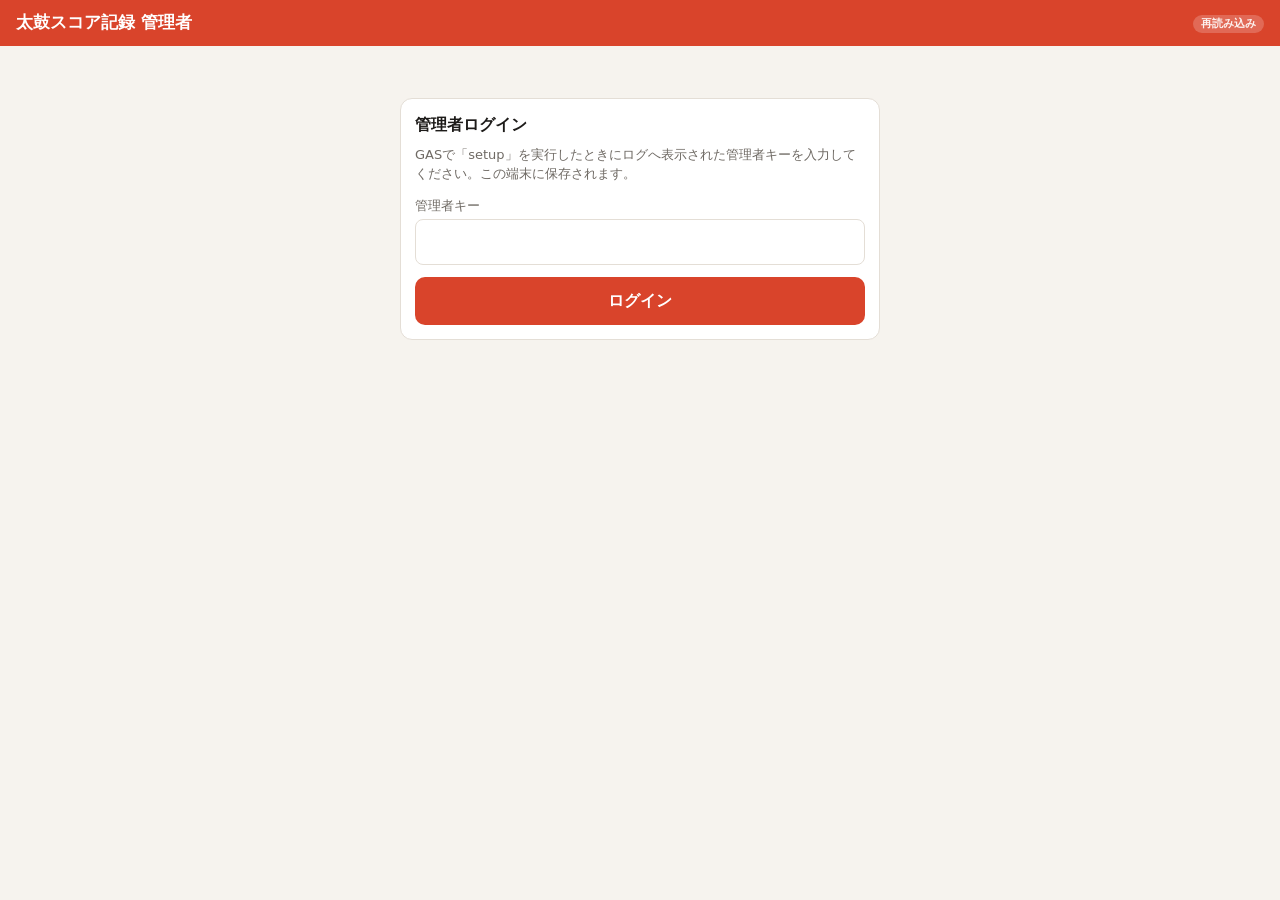
==== admin.html @ 28a578bd "Add files via upload" ====
<!doctype html>
<html lang="ja">
<head>
<meta charset="utf-8">
<meta name="viewport" content="width=device-width,initial-scale=1,viewport-fit=cover">
<meta name="robots" content="noindex">
<title>太鼓スコア記録 管理者</title>
<link rel="stylesheet" href="style.css">
<style>
  main{padding-bottom:40px}
  .evrow{display:flex;justify-content:space-between;gap:10px;align-items:center}
  .chip{display:inline-flex;align-items:center;gap:4px;font-size:13px;border:1.5px solid var(--cc);border-radius:16px;padding:2px 4px 2px 10px;margin:3px 4px 0 0}
  .chip b{color:var(--cc)}
  .chip button{border:0;background:none;color:var(--muted);font-size:15px;cursor:pointer;padding:0 4px}
  .rk{font-weight:800;width:36px}
  .rk1{color:#d4a017}.rk2{color:#8f9aa6}.rk3{color:#b9733a}
</style>
</head>
<body>
<header><h1>太鼓スコア記録 管理者</h1><div class="who"><div id="who"></div><span class="pill tap" id="reload">再読み込み</span></div></header>
<main class="wide"><div id="banners"></div><div id="view"></div></main>
<div class="toast" id="toast"></div>
<script src="config.js"></script>
<script src="common.js"></script>
<script>
'use strict';
const KEY_LS = 'taikoAdminKey';
let adminKey = '';
try { adminKey = localStorage.getItem(KEY_LS) || ''; } catch (e) {}
let D = null; // { players, songs, records, events, photoFolderUrl }
const st = { tab: 'rank', rankMode: 'event', rankEvent: '', rankChart: '', detail: null, eventForm: null, evQ: '', songForm: null, songQ: '' };
const photoCache = new Map();

const getSong = id => id && D ? (D.songs.find(s => s.id === id) || null) : null;
const groupMap = () => groupSongs(D.songs);
const pname = id => { const p = D.players.find(x => x.id === id); return p ? (p.name || p.id) : id; };
const recs = () => D.records.filter(r => !r.deleted);
const liveEvents = () => D.events.filter(e => !e.deleted).sort((a, b) => ts(b.start) - ts(a.start));
const newSongId = () => { let id; do { id = 's_' + rand(8).toLowerCase(); } while (D.songs.some(s => s.id === id)); return id; };

/* ===================== 読み込み ===================== */
async function loadAll() {
  $('#who').textContent = '読み込み中…';
  try {
    D = await api('adminGetAll', { adminKey }, 60000);
    try { localStorage.setItem(KEY_LS, adminKey); } catch (e) {}
    if (!st.rankEvent) { const act = liveEvents().find(e => eventActive(e)) || liveEvents()[0]; st.rankEvent = act ? act.id : ''; }
    render();
  } catch (e) {
    if (e.code === 'admin') { adminKey = ''; try { localStorage.removeItem(KEY_LS); } catch (er) {} }
    D = null; render(); toast(e.message, 3000);
  }
}
function render() {
  $('#who').textContent = D ? `プレイヤー${D.players.length}人・記録${recs().length}件` : '';
  $('#banners').innerHTML = !API_URL ? `<div class="banner err">config.js にサーバーURLが設定されていません。</div>` : '';
  if (!D) return viewLogin();
  const tabs = [['rank', '🏆 ランキング'], ['events', '📅 大会'], ['songs', '🎵 楽曲'], ['players', '👤 プレイヤー']];
  $('#view').innerHTML = `<div class="tabs">${tabs.map(([k, l]) => `<button data-tab="${k}" class="${st.tab === k ? 'on' : ''}">${l}</button>`).join('')}</div><div id="tabBody"></div>`;
  document.querySelectorAll('[data-tab]').forEach(b => b.onclick = () => { st.tab = b.dataset.tab; st.detail = null; render(); });
  ({ rank: viewRank, events: viewEvents, songs: viewSongs, players: viewPlayers })[st.tab]();
}
function viewLogin() {
  $('#view').innerHTML = `<div class="card" style="max-width:480px;margin:40px auto">
    <h2>管理者ログイン</h2>
    <div class="muted">GASで「setup」を実行したときにログへ表示された管理者キーを入力してください。この端末に保存されます。</div>
    <label>管理者キー</label><input id="ak" autocomplete="off" autocapitalize="off" spellcheck="false" value="${esc(adminKey)}">
    <button class="btn" id="login">ログイン</button></div>`;
  $('#login').onclick = () => { adminKey = $('#ak').value.trim(); if (adminKey) loadAll(); };
}

/* ===================== ランキング ===================== */
/** 記録がランキング対象か（写真あり・却下でない・スコアあり・期間内） */
const inPeriod = (r, ev) => !ev || (ts(r.playedAt) >= ts(ev.start) && ts(r.playedAt) <= ts(ev.end));
const eligible = (r, chartId, ev) => !r.deleted && r.songId === chartId && r.score != null && !!r.photoId && r.status !== 'rejected' && inPeriod(r, ev);
function rankChart(chartId, ev) {
  const best = new Map(), plays = new Map();
  let noPhoto = 0, rejected = 0;
  for (const r of recs()) {
    if (r.songId !== chartId || !inPeriod(r, ev)) continue;
    plays.set(r.playerId, (plays.get(r.playerId) || 0) + 1);
    if (r.status === 'rejected') rejected++; else if (!r.photoId) noPhoto++;
    if (!eligible(r, chartId, ev)) continue;
    const cur = best.get(r.playerId);
    if (!cur || r.score > cur.score || (r.score === cur.score && ts(r.playedAt) < ts(cur.playedAt))) best.set(r.playerId, r);
  }
  const rows = [...best.values()].sort((a, b) => b.score - a.score || ts(a.playedAt) - ts(b.playedAt));
  withRanks(rows, r => r.score);
  return { rows, plays, noPhoto, rejected };
}
/** 同点は同順位（1,1,3…） */
function withRanks(rows, val) { rows.forEach((r, i) => { r._rank = i > 0 && val(rows[i - 1]) === val(r) ? rows[i - 1]._rank : i + 1; }); return rows; }
function rankTotal(ev) {
  const ids = (ev.chartIds || []).filter(getSong);
  const per = ids.map(id => rankChart(id, ev));
  const tot = new Map();
  per.forEach(res => res.rows.forEach(r => {
    const t = tot.get(r.playerId) || { playerId: r.playerId, sum: 0, n: 0 };
    t.sum += r.score; t.n++; tot.set(r.playerId, t);
  }));
  const rows = [...tot.values()].sort((a, b) => b.sum - a.sum || b.n - a.n);
  return { rows: withRanks(rows, r => r.sum + '/' + r.n), total: ids.length };
}
function viewRank() {
  const evs = liveEvents();
  const ev = st.rankMode === 'event' ? D.events.find(e => e.id === st.rankEvent && !e.deleted) : null;
  const chartsWithRecs = [...new Set(recs().filter(r => r.songId).map(r => r.songId))].map(getSong).filter(Boolean).sort(songSort);
  if (st.rankMode === 'all' && !st.rankChart && chartsWithRecs[0]) st.rankChart = chartsWithRecs[0].id;
  let body = '';
  if (st.rankMode === 'event') {
    if (!ev) body = `<div class="card muted">大会がありません。「大会」タブで作成してください。</div>`;
    else {
      const total = rankTotal(ev);
      body = `<div class="card"><div class="evrow"><div><h2 style="margin:0">${esc(ev.name)} <span class="badge ${eventState(ev) === '開催中' ? 'b-ok' : 'b-mute'}">${eventState(ev)}</span></h2>
        <div class="muted">${fmtDate(ev.start)} 〜 ${fmtDate(ev.end)}・課題${total.total}譜面</div></div>
        <button class="btn small" data-img="total">総合の画像</button></div>
        ${total.total > 1 ? `<h3>総合（課題譜面のランキング対象ベストの合計）</h3>${totalTable(total)}` : ''}</div>` +
        (ev.chartIds || []).map(getSong).filter(Boolean).map(s => chartCard(s, ev)).join('');
    }
  } else {
    const s = getSong(st.rankChart);
    body = s ? chartCard(s, null) : `<div class="card muted">まだ記録がありません。</div>`;
  }
  $('#tabBody').innerHTML = `
  <div class="card">
    <div class="seg" style="margin-top:0">
      <label><input type="radio" name="rm" value="event"${st.rankMode === 'event' ? ' checked' : ''}> 大会ランキング</label>
      <label><input type="radio" name="rm" value="all"${st.rankMode === 'all' ? ' checked' : ''}> 常設ランキング（全期間）</label>
    </div>
    ${st.rankMode === 'event'
      ? `<label>大会</label><select id="evSel">${evs.map(e => `<option value="${e.id}"${e.id === st.rankEvent ? ' selected' : ''}>${esc(e.name)}（${eventState(e)}）</option>`).join('')}</select>`
      : `<label>譜面（記録のある譜面）</label><select id="chSel">${chartsWithRecs.map(s => `<option value="${s.id}"${s.id === st.rankChart ? ' selected' : ''}>${esc(songName(s))} ${esc(lvLabel(s))}</option>`).join('')}</select>`}
    <div class="muted" style="margin-top:8px">ランキング対象＝写真付き・却下されていない記録（大会は期間内のプレイ日時のもの）。各プレイヤーの最高スコアで順位をつけ、同点は同順位です。</div>
  </div>
  ${body}`;
  document.querySelectorAll('input[name=rm]').forEach(i => i.onchange = () => { st.rankMode = i.value; render(); });
  if ($('#evSel')) $('#evSel').onchange = e => { st.rankEvent = e.target.value; render(); };
  if ($('#chSel')) $('#chSel').onchange = e => { st.rankChart = e.target.value; render(); };
  bindRankActions(ev);
}
function totalTable(t) {
  if (!t.rows.length) return '<div class="muted">まだ対象記録がありません。</div>';
  return `<div class="tblwrap"><table class="rank"><tr><th>順位</th><th>プレイヤー</th><th class="n">合計</th><th class="n">提出</th></tr>` +
    t.rows.map(r => `<tr><td class="rk rk${r._rank}">${r._rank}</td><td>${esc(pname(r.playerId))} <span class="muted">@${esc(r.playerId)}</span></td>
      <td class="n"><b>${fmtN(r.sum)}</b></td><td class="n">${r.n}/${t.total}</td></tr>`).join('') + `</table></div>`;
}
function chartCard(s, ev) {
  const res = rankChart(s.id, ev);
  const key = s.id;
  return `<div class="card">
    <div class="evrow"><div><h2 style="margin:0"><span class="cc-${s.course}" style="color:var(--cc)">${COURSE_SHORT[s.course]}</span> ${esc(s.title)}</h2>
      <div class="muted">${esc(lvLabel(s))}・対象${res.rows.length}人・写真なし${res.noPhoto}件・却下${res.rejected}件</div></div>
      <div class="row"><button class="btn sub small" data-detail="${key}">${st.detail === key ? '全記録を閉じる' : '全記録'}</button><button class="btn small" data-img="${key}">画像</button></div></div>
    ${res.rows.length ? `<div class="tblwrap"><table class="rank"><tr><th>順位</th><th>プレイヤー</th><th class="n">スコア</th><th class="n">良/可/不可/連打</th><th>プレイ日時</th><th class="n">回数</th><th></th></tr>` +
      res.rows.map(r => `<tr><td class="rk rk${r._rank}">${r._rank}</td><td>${esc(pname(r.playerId))} <span class="muted">@${esc(r.playerId)}</span></td>
        <td class="n"><b>${fmtN(r.score)}</b>${r.mismatch ? '<span class="badge b-warn">計算不一致</span>' : ''}${r.scoreSource === 'manual' ? '<span class="badge b-ka">手入力</span>' : ''}</td>
        <td class="n"><span class="j-good">${r.good}</span>/<span class="j-ok">${r.ok}</span>/<span class="j-bad">${r.bad}</span>/<span class="j-roll">${r.roll}</span></td>
        <td class="muted">${fmtDate(r.playedAt)}</td><td class="n">${res.plays.get(r.playerId) || 0}</td>
        <td><div class="row" style="flex-wrap:nowrap"><button class="btn sub small" data-photo="${esc(r.photoId)}" data-rid="${esc(r.id)}">写真</button><button class="btn sub small danger" data-status="rejected" data-rid="${esc(r.id)}">却下</button></div></td></tr>`).join('') +
      `</table></div>` : '<div class="muted">まだランキング対象の記録がありません。</div>'}
    ${st.detail === key ? detailTable(s.id, ev) : ''}
  </div>`;
}
/** 期間内の全記録（写真なし・却下も含む）。却下の取り消しや確認用 */
function detailTable(chartId, ev) {
  const list = recs().filter(r => r.songId === chartId && inPeriod(r, ev)).sort((a, b) => (b.score || 0) - (a.score || 0));
  return `<h3>全記録（${list.length}件）</h3><div class="tblwrap"><table class="rank"><tr><th>プレイヤー</th><th class="n">スコア</th><th class="n">良/可/不可/連打</th><th>日時</th><th>状態</th><th></th></tr>` +
    list.map(r => `<tr class="${r.status === 'rejected' ? 'rej' : ''}"><td>${esc(pname(r.playerId))}</td><td class="n">${fmtN(r.score)}</td>
      <td class="n">${r.good}/${r.ok}/${r.bad}/${r.roll}</td><td class="muted">${fmtDate(r.playedAt)}</td>
      <td>${r.status === 'rejected' ? '<span class="badge b-ng">却下</span>' : r.photoId ? '<span class="badge b-ok">写真あり</span>' : '<span class="badge b-mute">写真なし</span>'}</td>
      <td><div class="row" style="flex-wrap:nowrap">${r.photoId ? `<button class="btn sub small" data-photo="${esc(r.photoId)}" data-rid="${esc(r.id)}">写真</button>` : ''}
      ${r.status === 'rejected' ? `<button class="btn sub small" data-status="ok" data-rid="${esc(r.id)}">却下を取消</button>` : `<button class="btn sub small danger" data-status="rejected" data-rid="${esc(r.id)}">却下</button>`}</div></td></tr>`).join('') +
    `</table></div>`;
}
function bindRankActions(ev) {
  document.querySelectorAll('[data-detail]').forEach(b => b.onclick = () => { st.detail = st.detail === b.dataset.detail ? null : b.dataset.detail; render(); });
  document.querySelectorAll('[data-photo]').forEach(b => b.onclick = () => showPhoto(b.dataset.photo, b.dataset.rid));
  document.querySelectorAll('[data-status]').forEach(b => b.onclick = () => setStatus(b.dataset.rid, b.dataset.status));
  document.querySelectorAll('[data-img]').forEach(b => b.onclick = () => openImage(b.dataset.img, ev));
}
async function showPhoto(photoId, rid) {
  const r = D.records.find(x => x.id === rid), s = r && getSong(r.songId);
  const m = showModal(`<h2>${esc(pname(r.playerId))}：${esc(songName(s))}</h2>
    <div class="muted">登録スコア <b>${fmtN(r.score)}</b>（良${r.good}・可${r.ok}・不可${r.bad}・連打${r.roll}）・${fmtDate(r.playedAt)}</div>
    <div id="ph" class="muted" style="margin-top:10px">写真を読み込んでいます…</div>
    <div class="row" style="margin-top:10px">${r.status === 'rejected' ? `<button class="btn sub small" id="mOk">却下を取消</button>` : `<button class="btn sub small danger" id="mNg">この記録を却下</button>`}</div>`, true);
  const b1 = m.querySelector('#mOk'), b2 = m.querySelector('#mNg');
  if (b1) b1.onclick = () => { m.remove(); setStatus(rid, 'ok'); };
  if (b2) b2.onclick = () => { m.remove(); setStatus(rid, 'rejected'); };
  try {
    let src = photoCache.get(photoId);
    if (!src) { const res = await api('adminGetPhoto', { adminKey, photoId }, 60000); src = `data:${res.mime};base64,${res.data}`; photoCache.set(photoId, src); }
    m.querySelector('#ph').innerHTML = `<img src="${src}" alt="" style="width:100%;border-radius:8px">`;
  } catch (e) { m.querySelector('#ph').textContent = '写真を読み込めませんでした：' + e.message; }
}
async function setStatus(rid, status) {
  if (status === 'rejected' && !confirm('この記録を却下してランキングから外しますか？（記録自体は消えません）')) return;
  try {
    await api('adminSetStatus', { adminKey, recordId: rid, status });
    const r = D.records.find(x => x.id === rid); if (r) r.status = status;
    toast(status === 'rejected' ? '却下しました' : '却下を取り消しました'); render();
  } catch (e) { toast(e.message, 3000); }
}

/* ----- ランキング画像（1920×1080 PNG） ----- */
const FONT = '"Hiragino Sans","Hiragino Kaku Gothic ProN","Noto Sans JP","Yu Gothic",Meiryo,sans-serif';
function fitText(ctx, text, maxW) {
  if (ctx.measureText(text).width <= maxW) return text;
  let t = text; while (t.length > 1 && ctx.measureText(t + '…').width > maxW) t = t.slice(0, -1);
  return t + '…';
}
function roundRect(ctx, x, y, w, h, r) { ctx.beginPath(); ctx.moveTo(x + r, y); ctx.arcTo(x + w, y, x + w, y + h, r); ctx.arcTo(x + w, y + h, x, y + h, r); ctx.arcTo(x, y + h, x, y, r); ctx.arcTo(x, y, x + w, y, r); ctx.closePath(); }
function drawRanking(o) {
  const W = 1920, H = 1080, c = document.createElement('canvas'); c.width = W; c.height = H;
  const x = c.getContext('2d');
  const g = x.createLinearGradient(0, 0, W, H); g.addColorStop(0, '#1c120e'); g.addColorStop(1, '#3a1b12');
  x.fillStyle = g; x.fillRect(0, 0, W, H);
  x.fillStyle = '#d9442b'; x.fillRect(0, 0, W, 14);
  x.fillStyle = 'rgba(255,255,255,.04)'; for (let i = 0; i < 6; i++) { x.beginPath(); x.arc(W - 160, 150, 120 + i * 70, 0, Math.PI * 2); x.lineWidth = 2; x.strokeStyle = 'rgba(255,255,255,.05)'; x.stroke(); }
  x.textBaseline = 'alphabetic';
  x.fillStyle = '#fff'; x.font = `800 60px ${FONT}`; x.fillText(fitText(x, o.title, 1500), 80, 108);
  let sy = 176;
  if (o.chart) {
    const s = o.chart, col = COURSE_COLOR[s.course];
    x.font = `800 34px ${FONT}`;
    const cl = COURSE_SHORT[s.course], cw = x.measureText(cl).width + 40;
    x.fillStyle = col; roundRect(x, 80, sy - 40, cw, 52, 26); x.fill();
    x.fillStyle = '#fff'; x.fillText(cl, 100, sy - 2);
    x.font = `700 42px ${FONT}`; x.fillStyle = '#fff';
    const tl = fitText(x, s.title, 1200), tw = x.measureText(tl).width;
    x.fillText(tl, 80 + cw + 24, sy);
    x.font = `600 30px ${FONT}`; x.fillStyle = '#f2c94c'; x.fillText(lvLabel(s), 80 + cw + 24 + tw + 28, sy);
  } else if (o.subtitle) { x.font = `600 36px ${FONT}`; x.fillStyle = '#e8dcd3'; x.fillText(fitText(x, o.subtitle, 1700), 80, sy); }
  const rows = o.rows.slice(0, 10), top = 230, rh = 78;
  if (!rows.length) { x.font = `600 40px ${FONT}`; x.fillStyle = '#bba'; x.fillText('ランキング対象の記録はまだありません', 80, 400); }
  rows.forEach((r, i) => {
    const y = top + i * rh;
    x.fillStyle = i % 2 ? 'rgba(255,255,255,.035)' : 'rgba(255,255,255,.075)'; roundRect(x, 60, y, W - 120, rh - 10, 14); x.fill();
    const base = y + 50;
    x.font = `800 46px ${FONT}`; x.fillStyle = r.rank === 1 ? '#f5c542' : r.rank === 2 ? '#d5dde5' : r.rank === 3 ? '#d99058' : '#fff';
    x.textAlign = 'right'; x.fillText(String(r.rank), 150, base); x.textAlign = 'left';
    x.font = `700 40px ${FONT}`; x.fillStyle = '#fff'; x.fillText(fitText(x, r.name, 820), 190, base);
    x.textAlign = 'right';
    x.font = `500 26px ${FONT}`; x.fillStyle = '#cbbfb6'; x.fillText(r.detail || '', 1470, base - 2);
    x.font = `800 48px ${FONT}`; x.fillStyle = '#fff'; x.fillText(r.score, W - 90, base + 2);
    x.textAlign = 'left';
  });
  x.font = `500 22px ${FONT}`; x.fillStyle = 'rgba(255,255,255,.5)'; x.textAlign = 'right';
  x.fillText(o.footer || ('太鼓スコア記録・' + fmtDate(new Date())), W - 70, H - 26); x.textAlign = 'left';
  if (o.rows.length > 10) { x.font = `500 22px ${FONT}`; x.fillStyle = 'rgba(255,255,255,.5)'; x.fillText(`ほか${o.rows.length - 10}人`, 80, H - 26); }
  return c;
}
function openImage(key, ev) {
  let opt, fname;
  const evTitle = ev ? ev.name : '常設ランキング';
  const period = ev ? `${fmtDate(ev.start)} 〜 ${fmtDate(ev.end)}` : '全期間';
  if (key === 'total') {
    const t = rankTotal(ev);
    opt = { title: `${evTitle}　総合結果`, subtitle: `${period}・課題${t.total}譜面の合計スコア`,
      rows: t.rows.map(r => ({ rank: r._rank, name: pname(r.playerId), score: fmtN(r.sum), detail: `提出 ${r.n}/${t.total}` })) };
    fname = `ranking_${ymd(new Date())}_total.png`;
  } else {
    const s = getSong(key), res = rankChart(key, ev);
    opt = { title: evTitle, chart: s, rows: res.rows.map(r => ({ rank: r._rank, name: pname(r.playerId), score: fmtN(r.score), detail: `良${r.good} 可${r.ok} 不可${r.bad}` })),
      footer: `${period}・太鼓スコア記録` };
    fname = `ranking_${ymd(new Date())}_${s.title.replace(/[\\/:*?"<>|\s]/g, '_').slice(0, 30)}_${s.course}.png`;
  }
  const c = drawRanking(opt);
  c.className = 'preview';
  const m = showModal(`<h2>ランキング画像（1920×1080）</h2><div id="cv"></div><button class="btn" id="dl">PNGを保存</button>`, true);
  m.querySelector('#cv').appendChild(c);
  m.querySelector('#dl').onclick = () => c.toBlob(b => download(fname, b, 'image/png'), 'image/png');
}

/* ===================== 大会 ===================== */
function viewEvents() {
  const f = st.eventForm;
  const evs = liveEvents();
  $('#tabBody').innerHTML = (f ? eventFormHtml(f) : `<button class="btn" id="evNew" style="margin:0 0 12px">＋ 大会を追加</button>`) + `
  <div class="card"><h2>大会一覧</h2>
    ${evs.length ? `<div class="list">${evs.map(e => `<div class="item"><div class="evrow"><div>
      <strong>${esc(e.name)}</strong> <span class="badge ${eventState(e) === '開催中' ? 'b-ok' : 'b-mute'}">${eventState(e)}</span>
      <div class="muted">${fmtDate(e.start)} 〜 ${fmtDate(e.end)}・課題${(e.chartIds || []).length}譜面</div>
      <div>${(e.chartIds || []).map(getSong).filter(Boolean).map(s => `<span class="chip cc-${s.course}">${esc(s.title)} <b>${COURSE_SHORT[s.course]}</b>&nbsp;</span>`).join('')}</div></div>
      <div class="row" style="flex-wrap:nowrap"><button class="btn sub small" data-evrank="${e.id}">ランキング</button><button class="btn sub small" data-evedit="${e.id}">編集</button></div></div></div>`).join('')}</div>`
      : '<div class="muted">まだ大会はありません。</div>'}
  </div>`;
  if (f) bindEventForm(f);
  else $('#evNew').onclick = () => {
    const s = new Date(); s.setSeconds(0, 0);
    const e = new Date(s.getTime() + 14 * 86400000); e.setHours(23, 59, 0, 0);
    st.eventForm = { id: '', name: '', start: toLocalInput(s), end: toLocalInput(e), note: '', chartIds: new Set() }; render();
  };
  document.querySelectorAll('[data-evedit]').forEach(b => b.onclick = () => {
    const e = D.events.find(x => x.id === b.dataset.evedit);
    st.eventForm = { id: e.id, name: e.name, start: toLocalInput(new Date(e.start)), end: toLocalInput(new Date(e.end)), note: e.note || '', chartIds: new Set(e.chartIds || []) };
    render(); window.scrollTo(0, 0);
  });
  document.querySelectorAll('[data-evrank]').forEach(b => b.onclick = () => { st.tab = 'rank'; st.rankMode = 'event'; st.rankEvent = b.dataset.evrank; render(); });
}
function eventFormHtml(f) {
  return `<div class="card"><h2>${f.id ? '大会を編集' : '大会を追加'}</h2>
    <label>大会名</label><input id="evName" value="${esc(f.name)}" maxlength="60" autocomplete="off">
    <div class="grid2"><div><label>開始</label><input id="evStart" type="datetime-local" value="${f.start}"></div>
      <div><label>終了</label><input id="evEnd" type="datetime-local" value="${f.end}"></div></div>
    <label>説明（任意・プレイヤー画面に表示）</label><input id="evNote" value="${esc(f.note)}" maxlength="200" autocomplete="off">
    <h3 id="evCount">課題譜面（${f.chartIds.size}譜面）</h3>
    <div id="evChips"></div>
    <label>楽曲を検索して難易度ボタンで追加／解除</label>
    <input id="evQ" type="search" placeholder="曲名・ジャンル" value="${esc(st.evQ)}" autocomplete="off">
    <div id="evList" class="list" style="margin-top:10px;max-height:460px;overflow:auto"></div>
    <button class="btn" id="evSave">保存</button>
    ${f.id ? '<button class="btn sub danger" id="evDel">この大会を削除</button>' : ''}
    <button class="btn sub" id="evCancel">キャンセル</button></div>`;
}
function bindEventForm(f) {
  const keep = () => { f.name = $('#evName').value; f.start = $('#evStart').value; f.end = $('#evEnd').value; f.note = $('#evNote').value; };
  const chips = () => {
    $('#evChips').innerHTML = [...f.chartIds].map(getSong).filter(Boolean).map(s =>
      `<span class="chip cc-${s.course}">${esc(s.title)} <b>${COURSE_SHORT[s.course]}</b><button data-rm="${s.id}" title="外す">×</button></span>`).join('') || '<div class="muted">まだ選ばれていません。</div>';
    document.querySelectorAll('[data-rm]').forEach(b => b.onclick = () => { f.chartIds.delete(b.dataset.rm); chips(); list(); });
    $('#evCount').textContent = `課題譜面（${f.chartIds.size}譜面）`;
  };
  const list = () => {
    const t = st.evQ.trim().toLowerCase();
    const gs = [...groupMap().values()].filter(g => !t || (g.title + ' ' + g.genre).toLowerCase().includes(t)).slice(0, 40);
    $('#evList').innerHTML = gs.map(g => `<div class="item"><strong>${esc(g.title)}</strong> ${genreTag(g.genre)}${courseButtons(g, f.chartIds, 'pick')}</div>`).join('') || '<div class="muted">該当する楽曲がありません。</div>';
    document.querySelectorAll('#evList .cbtn[data-id]').forEach(b => b.onclick = () => {
      const id = b.dataset.id; if (f.chartIds.has(id)) f.chartIds.delete(id); else f.chartIds.add(id);
      chips(); list();
    });
  };
  chips(); list();
  $('#evQ').oninput = e => { st.evQ = e.target.value; list(); };
  $('#evCancel').onclick = () => { st.eventForm = null; render(); };
  $('#evSave').onclick = async () => {
    keep();
    if (!f.name.trim()) { alert('大会名を入力してください。'); return; }
    const s = new Date(f.start), e = new Date(f.end);
    if (isNaN(s) || isNaN(e) || e <= s) { alert('期間を正しく入力してください（終了は開始より後）。'); return; }
    if (!f.chartIds.size) { alert('課題譜面を1つ以上選んでください。'); return; }
    await saveEvent({ id: f.id, name: f.name.trim(), start: isoLocal(s), end: isoLocal(e), note: f.note.trim(), chartIds: [...f.chartIds] });
  };
  if ($('#evDel')) $('#evDel').onclick = async () => {
    if (!confirm('この大会を削除しますか？（記録は消えません）')) return;
    const ev = D.events.find(x => x.id === f.id);
    await saveEvent({ ...ev, deleted: true });
  };
}
async function saveEvent(ev) {
  try {
    const res = await api('adminSaveEvent', { adminKey, event: ev });
    const i = D.events.findIndex(x => x.id === res.event.id);
    if (i >= 0) D.events[i] = res.event; else D.events.push(res.event);
    st.eventForm = null; if (!res.event.deleted) st.rankEvent = res.event.id; else if (st.rankEvent === res.event.id) st.rankEvent = '';
    toast(res.event.deleted ? '削除しました' : '保存しました'); render();
  } catch (e) { toast(e.message, 3000); }
}

/* ===================== 楽曲 ===================== */
function viewSongs() {
  const f = st.songForm, gm = groupMap();
  $('#tabBody').innerHTML = (f ? songFormHtml(f) : `<div class="row" style="margin-bottom:12px"><button class="btn small" id="sOpen">＋ 新しい楽曲を追加</button>
    <span class="btn sub small filebtn">📥 楽曲JSONを一括取り込み<input type="file" id="sImp" accept=".json,application/json"></span>
    <button class="btn sub small" id="sExp">📤 楽曲リストを書き出す</button></div>`) + `
  <div class="card"><h2>楽曲リスト（${gm.size}曲・${D.songs.filter(s => !s.deleted).length}譜面）</h2>
    <input id="sq" type="search" placeholder="曲名・ジャンルで絞り込み" value="${esc(st.songQ)}" autocomplete="off">
    <div class="muted" style="margin-top:6px">難易度ボタンで編集、「＋追加」で難易度追加。プレイヤーが追加した譜面も編集できます（👤印）。</div>
    <div id="songList" class="list" style="margin-top:10px"></div></div>`;
  if (f) bindSongForm(f);
  else {
    $('#sOpen').onclick = () => { st.songForm = { mode: 'newSong' }; render(); };
    $('#sExp').onclick = () => download(`taiko_songs_${ymd(new Date())}.json`, JSON.stringify({ app: APP, schema: SCHEMA, player: { id: 'admin' }, exportedAt: isoLocal(), songs: D.songs, records: [] }, null, 2));
    $('#sImp').onchange = e => { const file = e.target.files[0]; if (!file) return; const rd = new FileReader(); rd.onload = () => importSongs(String(rd.result)); rd.readAsText(file); e.target.value = ''; };
  }
  $('#sq').oninput = e => { st.songQ = e.target.value; renderSongList(); };
  renderSongList();
}
function renderSongList() {
  const t = st.songQ.trim().toLowerCase();
  const cnt = new Map(); recs().forEach(r => { if (r.songId) cnt.set(r.songId, (cnt.get(r.songId) || 0) + 1); });
  const gs = [...groupMap().values()].filter(g => !t || (g.title + ' ' + g.genre).toLowerCase().includes(t));
  $('#songList').innerHTML = gs.slice(0, 300).map(g => {
    const n = g.charts.reduce((a, c) => a + (cnt.get(c.id) || 0), 0);
    const byPlayer = g.charts.filter(c => c.createdBy && c.createdBy !== 'admin');
    return `<div class="item" data-t="${esc(g.title)}"><div class="row between" style="flex-wrap:nowrap"><div style="min-width:0"><strong>${esc(g.title)}</strong>
      <div class="muted">${genreTag(g.genre)} 全体の記録${n}件${byPlayer.length ? `・👤 ${byPlayer.map(c => COURSE_SHORT[c.course] + '：' + esc(c.createdBy)).join('、')}` : ''}</div></div>
      <button type="button" class="btn sub small" data-group="1">曲情報</button></div>${courseButtons(g, null, 'edit')}</div>`;
  }).join('') + (gs.length > 300 ? `<div class="muted">ほか${gs.length - 300}曲は絞り込んでください</div>` : '') || '<div class="muted">楽曲がありません。</div>';
  document.querySelectorAll('#songList .item[data-t]').forEach(item => {
    const title = item.dataset.t;
    item.querySelector('[data-group]').onclick = () => { st.songForm = { mode: 'editGroup', title }; render(); window.scrollTo(0, 0); };
    item.querySelectorAll('.cbtn[data-id]').forEach(b => b.onclick = () => { st.songForm = { mode: 'editChart', title, id: b.dataset.id }; render(); window.scrollTo(0, 0); });
    item.querySelectorAll('.cbtn[data-add]').forEach(b => b.onclick = () => { st.songForm = { mode: 'addChart', title, course: b.dataset.add }; render(); window.scrollTo(0, 0); });
  });
}
function songFormHtml(f) {
  const gm = groupMap();
  if (f.mode === 'editGroup') {
    const g = gm.get(f.title);
    return `<div class="card"><h2>曲情報を編集</h2>
      <label>楽曲名</label><input id="gTitle" value="${esc(f.title)}" autocomplete="off">
      <label>ジャンル</label><input id="gGenre" list="genres" value="${esc(g ? g.genre : '')}" autocomplete="off">${genreList()}
      <div class="muted" style="margin-top:6px">この曲のすべての難易度に反映されます。</div>
      <button class="btn" id="gSave">保存</button><button class="btn sub danger" id="gDel">この曲を難易度ごとすべて削除</button>
      <button class="btn sub" id="fCancel">キャンセル</button></div>`;
  }
  const ed = f.mode === 'editChart' ? getSong(f.id) : null;
  const g = f.title ? gm.get(f.title) : null;
  const used = new Set(g ? g.charts.filter(c => !ed || c.id !== ed.id).map(c => c.course) : []);
  const allowed = COURSE_ORDER.filter(c => !used.has(c));
  const course = ed ? ed.course : (f.course && allowed.includes(f.course) ? f.course : (allowed.includes('oni') ? 'oni' : allowed[0]));
  const level = ed ? ed.level : 10, tier = ed && ed.subLevel ? ed.subLevel.tier : '', tag = ed && ed.subLevel ? ed.subLevel.tag : 'jiriki';
  const sv = k => ed ? (ed[k] ?? '') : '';
  const head = f.mode === 'newSong'
    ? `<label>楽曲名</label><input id="sTitle" autocomplete="off"><label>ジャンル</label><input id="sGenre" list="genres" autocomplete="off">${genreList()}`
    : `<div class="picked"${gcStyle(g && g.genre)}><div><strong>${esc(f.title)}</strong>${genreTag(g && g.genre)}</div></div>`;
  return `<div class="card" style="max-width:640px"><h2>${{ newSong: '新しい楽曲を追加', addChart: '難易度を追加', editChart: '難易度を編集' }[f.mode]}</h2>${head}
    <div class="grid2"><div><label>コース</label><select id="sCourse">${allowed.map(c => `<option value="${c}"${c === course ? ' selected' : ''}>${COURSES[c]}</option>`).join('')}</select></div>
      <div><label>難易度</label><select id="sLevel">${[1, 2, 3, 4, 5, 6, 7, 8, 9, 10].map(n => `<option value="${n}"${n === level ? ' selected' : ''}>★${n}</option>`).join('')}</select></div></div>
    <div id="subWrap"><label>★10 細分（全良難易度表）</label>
      <select id="sTier"><option value="">未分類</option>${TIERS.map(t => `<option value="${t}"${t === tier ? ' selected' : ''}>${t}</option>`).join('')}</select>
      <div id="tagWrap" class="seg"><label><input type="radio" name="sTag" value="jiriki"${tag !== 'kojinsa' ? ' checked' : ''}> 地力</label>
        <label><input type="radio" name="sTag" value="kojinsa"${tag === 'kojinsa' ? ' checked' : ''}> 個人差</label></div></div>
    <div class="grid2"><div><label>最大コンボ数</label><input id="sCombo" type="number" inputmode="numeric" min="0" value="${sv('maxCombo')}"></div>
      <div><label>初項（良1回の点）</label><input id="sShoko" type="number" inputmode="numeric" min="0" value="${sv('shoko')}" placeholder="不明なら空欄"></div></div>
    ${ed && ed.createdBy && ed.createdBy !== 'admin' ? `<div class="muted" style="margin-top:6px">👤 ${esc(ed.createdBy)} が追加した譜面です。</div>` : ''}
    <button class="btn" id="sSave">${ed ? '変更を保存' : '追加する'}</button>${ed ? '<button class="btn sub danger" id="sDel">この難易度を削除</button>' : ''}
    <button class="btn sub" id="fCancel">キャンセル</button></div>`;
}
function bindSongForm(f) {
  $('#fCancel').onclick = () => { st.songForm = null; render(); };
  if (f.mode === 'editGroup') {
    $('#gSave').onclick = async () => {
      const newT = $('#gTitle').value.trim(), genre = $('#gGenre').value.trim();
      if (!newT) { alert('楽曲名を入力してください。'); return; }
      const gm = groupMap(), old = gm.get(f.title), target = newT !== f.title ? gm.get(newT) : null;
      if (target) {
        if (old.charts.some(c => target.charts.some(d => d.course === c.course))) { alert(`「${newT}」に同じコースがあるため、まとめられません。`); return; }
        if (!confirm(`「${newT}」がすでにあります。この曲とまとめますか？`)) return;
      }
      await saveSongs([...old.charts.map(c => ({ ...c, title: newT, genre })), ...(target ? target.charts.map(c => ({ ...c, genre })) : [])]);
    };
    $('#gDel').onclick = async () => {
      const g = groupMap().get(f.title);
      if (!confirm(`「${f.title}」の全${g.charts.length}譜面を削除しますか？（記録は残ります）`)) return;
      await saveSongs(g.charts.map(c => ({ ...c, deleted: true })));
    };
    return;
  }
  const toggle = () => { const lv = Number($('#sLevel').value), t = $('#sTier').value; $('#subWrap').classList.toggle('hidden', lv !== 10); $('#tagWrap').classList.toggle('hidden', !(lv === 10 && TAGGED.has(t))); };
  $('#sLevel').onchange = toggle; $('#sTier').onchange = toggle; toggle();
  $('#sSave').onclick = async () => {
    const ed = f.mode === 'editChart' ? getSong(f.id) : null;
    let title, genre;
    if (f.mode === 'newSong') {
      title = $('#sTitle').value.trim(); genre = $('#sGenre').value.trim();
      if (!title) { alert('楽曲名を入力してください。'); return; }
      const g = groupMap().get(title);
      if (g) { if (!confirm(`「${title}」はすでに登録されています。この曲に難易度として追加しますか？`)) return; genre = g.genre || genre; }
    } else { title = f.title; const g = groupMap().get(title); genre = (g && g.genre) || (ed && ed.genre) || ''; }
    const course = $('#sCourse').value;
    if (!course) { alert('追加できるコースがありません。'); return; }
    if (D.songs.find(s => !s.deleted && s.title === title && s.course === course && (!ed || s.id !== ed.id))) { alert(`「${title}」には${COURSES[course]}がすでに登録されています。`); return; }
    const level = Number($('#sLevel').value), tier = $('#sTier').value, tagEl = document.querySelector('input[name="sTag"]:checked');
    const subLevel = level === 10 && tier ? { tier, tag: tier === 'SS' ? null : tier === 'F' ? 'jiriki' : (tagEl ? tagEl.value : 'jiriki') } : null;
    const shoko = nn($('#sShoko').value), maxCombo = nn($('#sCombo').value);
    if (shoko != null && shoko % 10 !== 0 && !confirm('初項は通常10点単位です。このまま保存しますか？')) return;
    const now = isoLocal();
    await saveSongs([{ ...(ed || { id: newSongId(), createdAt: now, deleted: false }), title, genre, course, level, subLevel, maxCombo, shoko, updatedAt: now }]);
  };
  if ($('#sDel')) $('#sDel').onclick = async () => {
    const s = getSong(f.id);
    if (!confirm(`${songName(s)}を削除しますか？（記録は残ります）`)) return;
    await saveSongs([{ ...s, deleted: true }]);
  };
}
async function saveSongs(list) {
  try {
    const res = await api('adminSaveSongs', { adminKey, songs: list }, 60000);
    res.songs.forEach(s => { const i = D.songs.findIndex(x => x.id === s.id); if (i >= 0) D.songs[i] = s; else D.songs.push(s); });
    st.songForm = null; toast(`${res.songs.length}譜面を保存しました`); render();
  } catch (e) { toast(e.message, 3000); }
}
/** 旧ツールの書き出しファイルなどから楽曲だけを一括登録（同じ曲名・コースは飛ばす） */
async function importSongs(text) {
  let o; try { o = JSON.parse(text); } catch (e) { alert('読み込めないファイルです。'); return; }
  const arr = Array.isArray(o) ? o : (o && Array.isArray(o.songs) ? o.songs : []);
  const key = s => String(s.title || '').trim() + '\u0000' + s.course;
  const have = new Set(D.songs.filter(s => !s.deleted).map(key));
  const add = [];
  arr.forEach(s => {
    if (!s || !s.title || s.deleted || !COURSES[s.course] || have.has(key(s))) return;
    have.add(key(s));
    const id = /^s_[A-Za-z0-9_-]{2,40}$/.test(s.id || '') && !D.songs.some(x => x.id === s.id) ? s.id : newSongId();
    add.push({ id, title: String(s.title).trim(), genre: s.genre || '', course: s.course, level: s.level, subLevel: s.subLevel || null,
      maxCombo: s.maxCombo ?? null, shoko: s.shoko ?? null, createdAt: isoLocal(), updatedAt: isoLocal(), deleted: false });
  });
  if (!add.length) { alert('新しく追加できる譜面はありませんでした。'); return; }
  if (!confirm(`${add.length}譜面を追加します。よろしいですか？`)) return;
  await saveSongs(add);
}

/* ===================== プレイヤー ===================== */
function viewPlayers() {
  const byDev = new Map();
  D.players.forEach(p => { if (!p.deviceId) return; byDev.set(p.deviceId, [...(byDev.get(p.deviceId) || []), p.id]); });
  const dups = [...byDev.values()].filter(a => a.length > 1);
  const stat = new Map();
  recs().forEach(r => {
    const s = stat.get(r.playerId) || { n: 0, photo: 0, last: 0 };
    s.n++; if (r.photoId && r.status !== 'rejected') s.photo++; s.last = Math.max(s.last, ts(r.playedAt)); stat.set(r.playerId, s);
  });
  const ps = [...D.players].sort((a, b) => (stat.get(b.id)?.last || 0) - (stat.get(a.id)?.last || 0));
  $('#tabBody').innerHTML = `
  ${dups.length ? `<div class="card" style="border-color:var(--warn)"><h2 style="color:var(--warn)">⚠ 同じ端末で複数のIDが登録されています</h2>
    ${dups.map(a => `<div>${a.map(id => `@${esc(id)}`).join('、')}</div>`).join('')}
    <div class="muted">家族や友人と端末を共有している場合もあるため、警告のみです。</div></div>` : ''}
  <div class="card"><h2>プレイヤー（${D.players.length}人）</h2>
    <div class="tblwrap"><table class="rank"><tr><th>ID</th><th>表示名</th><th class="n">記録</th><th class="n">写真付き</th><th>最終プレイ</th><th>端末ID</th><th></th></tr>
    ${ps.map(p => { const s = stat.get(p.id) || { n: 0, photo: 0, last: 0 }; const dup = (byDev.get(p.deviceId) || []).length > 1;
      return `<tr><td>@${esc(p.id)}</td><td>${esc(p.name)}</td><td class="n">${s.n}</td><td class="n">${s.photo}</td><td class="muted">${s.last ? fmtDate(new Date(s.last)) : '-'}</td>
      <td class="muted">${esc(p.deviceId || '-')}${dup ? '<span class="badge b-warn">重複</span>' : ''}</td>
      <td>${p.registered ? `<button class="btn sub small" data-reset="${esc(p.id)}">引き継ぎリセット</button>` : '<span class="badge b-warn">再登録待ち</span>'}</td></tr>`; }).join('')}
    </table></div>
    <div class="muted" style="margin-top:8px">「引き継ぎリセット」は、プレイヤーが引き継ぎコードを失くしたときに使います。リセット後、本人が同じIDで登録し直すと、過去の記録も引き継げます。</div>
  </div>
  <div class="card"><h2>データの保管場所</h2>
    <div class="muted">記録・楽曲・大会はスプレッドシート、写真はGoogleドライブのフォルダに保存されています。</div>
    <a class="btn sub" href="${esc(D.photoFolderUrl)}" target="_blank" rel="noopener" style="text-align:center;text-decoration:none">写真フォルダを開く</a>
    <button class="btn sub" id="allExp">全データをJSONで書き出す（バックアップ）</button></div>`;
  document.querySelectorAll('[data-reset]').forEach(b => b.onclick = async () => {
    const id = b.dataset.reset;
    if (!confirm(`@${id} の引き継ぎコードを無効にします。\n本人が同じIDで登録し直すまで、その端末からは送信できなくなります。よろしいですか？`)) return;
    try { await api('adminResetPlayer', { adminKey, playerId: id }); const p = D.players.find(x => x.id === id); if (p) p.registered = false; toast('リセットしました'); render(); }
    catch (e) { toast(e.message, 3000); }
  });
  $('#allExp').onclick = () => download(`taiko_all_${ymd(new Date())}.json`, JSON.stringify({ app: APP, schema: SCHEMA, kind: 'admin-backup', exportedAt: isoLocal(),
    players: D.players, songs: D.songs, records: D.records, events: D.events }, null, 2));
}

/* ===================== 起動 ===================== */
$('#reload').onclick = () => { if (adminKey) loadAll(); };
if (adminKey && API_URL) loadAll(); else render();
</script>
</body>
</html>
---- style.css ----
:root{--bg:#f6f3ee;--card:#fff;--text:#1d1b19;--muted:#6f6a64;--line:#e4ded6;--accent:#d9442b;--accent-ink:#fff;--ka:#2b78b8;--ok:#2e8b57;--warn:#b8740c;--danger:#c0392b;--input:#fff;--soft:#f0ebe4;
  --j-good:#f08300;--j-ok:#8c8c8c;--j-bad:#1f63c6}
@media (prefers-color-scheme:dark){:root{--bg:#161412;--card:#221f1c;--text:#f1ece6;--muted:#a59d94;--line:#3a3530;--accent:#ef5a3f;--ka:#5aa2e0;--ok:#4cbf80;--warn:#e3a33a;--danger:#e8604f;--input:#1b1916;--soft:#2b2723;
  --j-good:#ff9a1f;--j-ok:#ececec;--j-bad:#5b9cff}}
*{box-sizing:border-box}
html,body{margin:0;background:var(--bg);color:var(--text);font-family:system-ui,-apple-system,"Hiragino Sans","Noto Sans JP",sans-serif;font-size:16px;line-height:1.5;-webkit-text-size-adjust:100%}
header{position:sticky;top:0;z-index:5;background:var(--accent);color:var(--accent-ink);padding:calc(10px + env(safe-area-inset-top)) 16px 10px;display:flex;justify-content:space-between;align-items:center;gap:8px}
header h1{font-size:17px;margin:0;white-space:nowrap}
header .who{font-size:13px;opacity:.92;overflow:hidden;text-overflow:ellipsis;white-space:nowrap;text-align:right}
main{padding:12px 16px calc(84px + env(safe-area-inset-bottom));max-width:640px;margin:0 auto}
main.wide{max-width:980px}
nav{position:fixed;bottom:0;left:0;right:0;display:flex;background:var(--card);border-top:1px solid var(--line);padding-bottom:env(safe-area-inset-bottom);z-index:5}
nav button{flex:1;border:0;background:none;color:var(--muted);padding:8px 0 10px;font:inherit;font-size:12px;font-weight:700;cursor:pointer}
nav button.on{color:var(--accent)}
nav button .ic{display:block;font-size:20px;line-height:1.3}
.card{background:var(--card);border:1px solid var(--line);border-radius:12px;padding:14px;margin-bottom:12px}
h2{font-size:16px;margin:0 0 8px}
h3{font-size:15px;margin:14px 0 6px}
label{display:block;font-size:13px;color:var(--muted);margin:12px 0 4px}
input,select,textarea{width:100%;font:inherit;padding:10px;border:1px solid var(--line);border-radius:8px;background:var(--input);color:var(--text)}
textarea{min-height:90px;font-size:13px;font-family:ui-monospace,Menlo,monospace}
.grid2{display:grid;grid-template-columns:1fr 1fr;gap:0 10px}
.judge label{font-weight:800;font-size:14px}
.j-good{color:var(--j-good)}.j-ok{color:var(--j-ok)}.j-bad{color:var(--j-bad)}.j-roll{color:var(--warn)}
.judge input{font-size:22px;text-align:right;font-variant-numeric:tabular-nums}
.btn{display:block;font:inherit;font-weight:700;border:0;border-radius:10px;padding:12px 16px;background:var(--accent);color:var(--accent-ink);width:100%;margin-top:12px;cursor:pointer}
.btn:disabled{opacity:.5;cursor:default}
.btn.sub{background:transparent;color:var(--text);border:1px solid var(--line)}
.btn.small{display:inline-block;width:auto;padding:6px 12px;font-size:13px;margin:0;border-radius:8px;flex-shrink:0}
.btn.danger{color:var(--danger)}
.row{display:flex;gap:8px;align-items:center;flex-wrap:wrap}
.between{justify-content:space-between}
.muted{color:var(--muted);font-size:13px}
.scorebox{font-size:30px;font-weight:800;text-align:right;font-variant-numeric:tabular-nums}
.scorebox.na{font-size:14px;font-weight:600;color:var(--muted)}
.badge{display:inline-block;font-size:11px;font-weight:700;padding:0 6px;border-radius:6px;border:1px solid currentColor;margin-left:4px;vertical-align:1px;white-space:nowrap}
.b-warn{color:var(--warn)}.b-ok{color:var(--ok)}.b-ka{color:var(--ka)}.b-best{color:var(--accent)}.b-ng{color:var(--danger)}.b-mute{color:var(--muted)}
.list .item{border-top:1px solid var(--line);padding:12px 0}
.list .item:first-child{border-top:0;padding-top:0}
.code{font-family:ui-monospace,Menlo,monospace;font-size:13px;word-break:break-all;background:var(--soft);padding:8px 10px;border-radius:8px;margin-top:8px}
.banner{display:block;width:100%;text-align:left;font:inherit;border:0;background:var(--warn);color:#fff;border-radius:10px;padding:10px 12px;margin-bottom:10px;font-size:14px;font-weight:700;cursor:pointer}
.banner.err{background:var(--danger)}
.banner.soft{background:var(--soft);color:var(--text);font-weight:600}
.toast{position:fixed;left:50%;bottom:calc(90px + env(safe-area-inset-bottom));transform:translateX(-50%);background:var(--text);color:var(--bg);padding:8px 16px;border-radius:20px;font-size:14px;opacity:0;transition:opacity .2s;pointer-events:none;z-index:40;max-width:90vw;text-align:center}
.toast.show{opacity:1}
.modal{position:fixed;inset:0;background:rgba(0,0,0,.55);display:flex;align-items:center;justify-content:center;padding:16px;z-index:30}
.modal .card{width:100%;max-width:560px;max-height:90vh;overflow:auto}
.modal.wide .card{max-width:960px}
.chk{display:flex;align-items:center;gap:8px;margin-top:10px;font-size:14px;color:var(--text)}
.chk input{width:auto;margin:0}
.seg{display:flex;gap:8px;margin-top:8px}
.seg label{flex:1;margin:0;display:flex;gap:6px;align-items:center;justify-content:center;border:1px solid var(--line);border-radius:8px;padding:8px;color:var(--text);font-size:14px}
.seg input{width:auto;margin:0}
.hidden{display:none!important}
.num{font-variant-numeric:tabular-nums}
.stats{display:grid;grid-template-columns:1fr 1fr;gap:8px;margin-top:6px}
.stats div{background:var(--soft);border-radius:8px;padding:8px 10px}
.stats b{display:block;font-size:18px;font-variant-numeric:tabular-nums}
.tap{cursor:pointer}
.pill{display:inline-block;font-size:11px;font-weight:700;border-radius:10px;padding:1px 8px;background:rgba(255,255,255,.22);color:#fff;margin-top:2px}

/* コース色 */
.cc-easy{--cc:#DE2300}.cc-normal{--cc:#6D9904}.cc-hard{--cc:#1E739B}.cc-oni{--cc:#d6338a}.cc-ura{--cc:#7d3fc8}
@media (prefers-color-scheme:dark){.cc-ura{--cc:#9d6be0}}
/* ジャンル色 */
.gtag{display:inline-block;font-size:11px;font-weight:700;color:#1d1b19;background:var(--gc);border-radius:5px;padding:0 6px;line-height:18px;white-space:nowrap}
.gtag.none{background:none;color:var(--muted);font-weight:400;padding:0}
/* 難易度ボタン */
.courses{display:grid;grid-template-columns:repeat(var(--n),minmax(0,1fr));gap:6px;margin-top:8px}
.cbtn{font:inherit;border:1.5px solid var(--cc);background:var(--card);color:var(--text);border-radius:8px;padding:6px 2px;display:flex;flex-direction:column;align-items:center;line-height:1.3;min-width:0;cursor:pointer;position:relative}
.cbtn span{font-size:12px;font-weight:800;color:var(--cc);white-space:nowrap;letter-spacing:-.04em;max-width:100%;overflow:hidden}
.cbtn small{font-size:10px;color:var(--muted);white-space:nowrap;max-width:100%;overflow:hidden;text-overflow:ellipsis;font-variant-numeric:tabular-nums}
.cbtn.on{background:var(--cc)}
.cbtn.on span,.cbtn.on small{color:#fff}
.cbtn:disabled{opacity:.35;border-style:dashed;cursor:default}
.cbtn.add{border-style:dashed}
.cbtn.add span,.cbtn.add small{opacity:.75}
.cbtn .ev{position:absolute;top:-7px;right:-4px;font-size:12px;line-height:1}
@media (max-width:370px){.cbtn span{font-size:11px}.cbtn small{font-size:9.5px}}
/* 楽曲ピッカー */
.plist{margin-top:8px;max-height:340px;overflow:auto;border:1px solid var(--line);border-radius:8px}
.pitem{display:flex;justify-content:space-between;align-items:center;gap:8px;width:100%;text-align:left;font:inherit;background:none;border:0;border-top:1px solid var(--line);border-left:4px solid var(--gc,transparent);padding:10px;color:var(--text);cursor:pointer}
.pitem:first-child{border-top:0}
.pitem>span{min-width:0;overflow:hidden;text-overflow:ellipsis;white-space:nowrap}
.dots{display:flex;gap:3px;flex-shrink:0}
.dots i{font-style:normal;font-size:10px;font-weight:800;color:#fff;background:var(--cc);border-radius:4px;padding:0 4px;line-height:16px}
.picked{display:flex;justify-content:space-between;align-items:center;gap:8px;background:var(--soft);border-radius:8px;padding:8px 10px;border-left:5px solid var(--gc,transparent)}
.picked>div{min-width:0}
.picked strong{display:block;overflow:hidden;text-overflow:ellipsis;white-space:nowrap}
/* 写真 */
.photo-prev{margin-top:8px;display:flex;gap:10px;align-items:center}
.photo-prev img{width:96px;height:72px;object-fit:cover;border-radius:6px;border:1px solid var(--line)}
.filebtn{position:relative;overflow:hidden}
.filebtn input{position:absolute;inset:0;opacity:0;cursor:pointer}
/* 表 */
table.rank{width:100%;border-collapse:collapse;font-size:14px}
table.rank th,table.rank td{padding:6px 6px;border-bottom:1px solid var(--line);text-align:left;vertical-align:middle}
table.rank th{font-size:12px;color:var(--muted);font-weight:600}
table.rank td.n{text-align:right;font-variant-numeric:tabular-nums}
table.rank tr.rej td{opacity:.45;text-decoration:line-through}
.tblwrap{overflow-x:auto}
.tabs{display:flex;gap:6px;flex-wrap:wrap;margin-bottom:12px}
.tabs button{font:inherit;font-size:14px;font-weight:700;border:1px solid var(--line);background:var(--card);color:var(--text);border-radius:20px;padding:6px 14px;cursor:pointer}
.tabs button.on{background:var(--accent);border-color:var(--accent);color:#fff}
canvas.preview{width:100%;height:auto;border-radius:8px;border:1px solid var(--line);margin-top:10px;display:block}
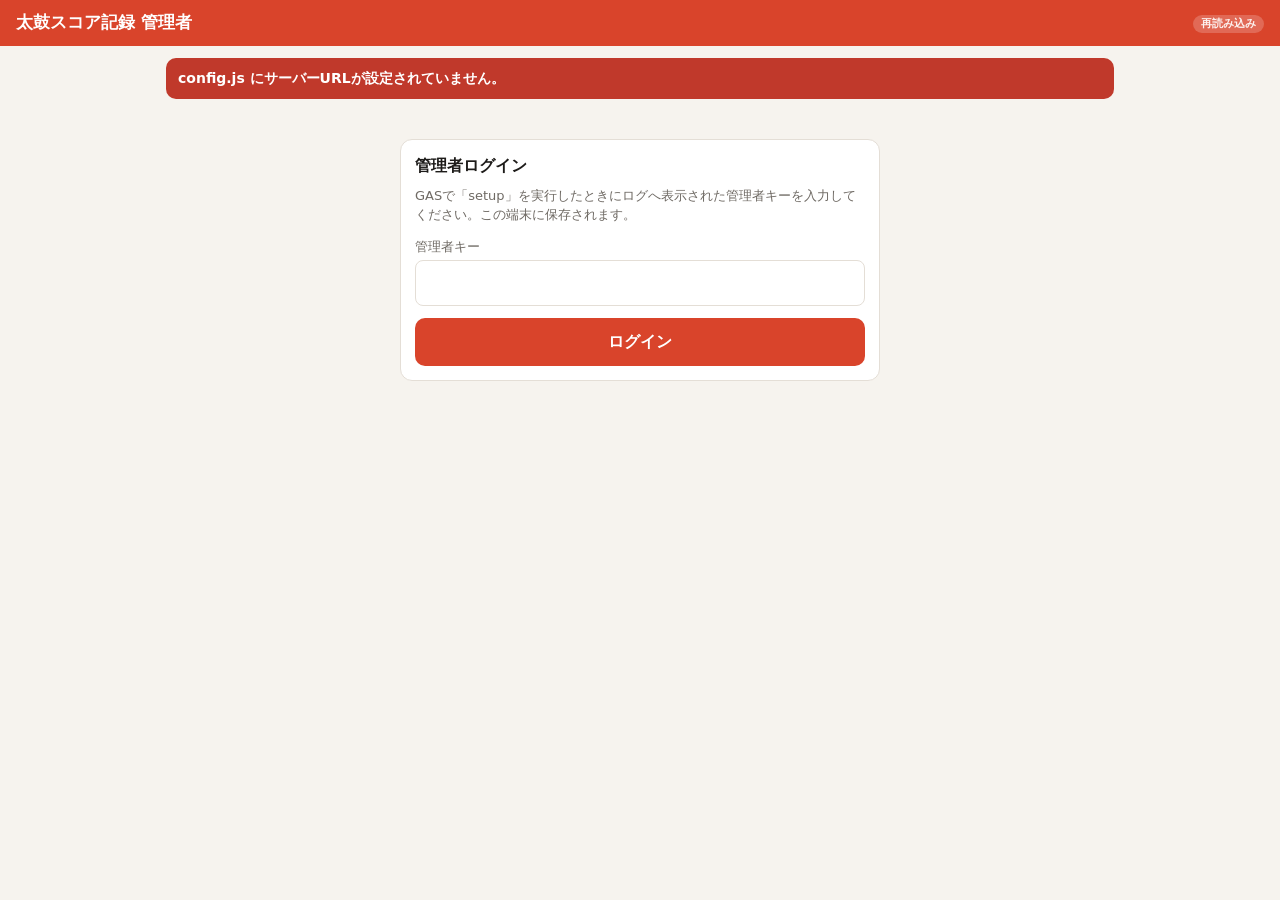
==== commit 5d9574dc: "Add files via upload 大会にハンデ機能の追加、楽曲ソートの要素を追加" ====
--- a/admin.html
+++ b/admin.html
@@ -9,11 +9,13 @@
 <style>
   main{padding-bottom:40px}
   .evrow{display:flex;justify-content:space-between;gap:10px;align-items:center}
-  .chip{display:inline-flex;align-items:center;gap:4px;font-size:13px;border:1.5px solid var(--cc);border-radius:16px;padding:2px 4px 2px 10px;margin:3px 4px 0 0}
+  .chip{display:inline-flex;align-items:center;gap:4px;font-size:13px;border:1.5px solid var(--cc,var(--line));border-radius:16px;padding:2px 4px 2px 10px;margin:3px 4px 0 0}
   .chip b{color:var(--cc)}
   .chip button{border:0;background:none;color:var(--muted);font-size:15px;cursor:pointer;padding:0 4px}
   .rk{font-weight:800;width:36px}
   .rk1{color:#d4a017}.rk2{color:#8f9aa6}.rk3{color:#b9733a}
+  .cfg{border:1px solid var(--line);border-radius:10px;padding:10px 12px;margin-top:10px}
+  .raw{display:block;font-size:11px;color:var(--muted);font-weight:400}
 </style>
 </head>
 <body>
@@ -28,7 +30,8 @@
 let adminKey = '';
 try { adminKey = localStorage.getItem(KEY_LS) || ''; } catch (e) {}
 let D = null; // { players, songs, records, events, photoFolderUrl }
-const st = { tab: 'rank', rankMode: 'event', rankEvent: '', rankChart: '', detail: null, eventForm: null, evQ: '', songForm: null, songQ: '' };
+const st = { tab: 'rank', rankMode: 'event', rankEvent: '', rankChart: '', detail: null, eventForm: null, evQ: '',
+  songForm: null, songQ: '', songGenre: '', songSort: 'title' };
 const photoCache = new Map();
 
 const getSong = id => id && D ? (D.songs.find(s => s.id === id) || null) : null;
@@ -55,6 +58,7 @@
   $('#who').textContent = D ? `プレイヤー${D.players.length}人・記録${recs().length}件` : '';
   $('#banners').innerHTML = !API_URL ? `<div class="banner err">config.js にサーバーURLが設定されていません。</div>` : '';
   if (!D) return viewLogin();
+  refreshOniBoth(D.songs);
   const tabs = [['rank', '🏆 ランキング'], ['events', '📅 大会'], ['songs', '🎵 楽曲'], ['players', '👤 プレイヤー']];
   $('#view').innerHTML = `<div class="tabs">${tabs.map(([k, l]) => `<button data-tab="${k}" class="${st.tab === k ? 'on' : ''}">${l}</button>`).join('')}</div><div id="tabBody"></div>`;
   document.querySelectorAll('[data-tab]').forEach(b => b.onclick = () => { st.tab = b.dataset.tab; st.detail = null; render(); });
@@ -69,38 +73,52 @@
   $('#login').onclick = () => { adminKey = $('#ak').value.trim(); if (adminKey) loadAll(); };
 }
 
-/* ===================== ランキング ===================== */
-/** 記録がランキング対象か（写真あり・却下でない・スコアあり・期間内） */
+/* ===================== ランキング =====================
+   「単位」＝順位をつける対象
+    譜面単位：1譜面（大会の譜面モード／常設ランキング）
+    曲単位　：1曲の基準コースまでの全譜面。コースハンデ・連打補正後の最高スコアで比べる */
 const inPeriod = (r, ev) => !ev || (ts(r.playedAt) >= ts(ev.start) && ts(r.playedAt) <= ts(ev.end));
-const eligible = (r, chartId, ev) => !r.deleted && r.songId === chartId && r.score != null && !!r.photoId && r.status !== 'rejected' && inPeriod(r, ev);
-function rankChart(chartId, ev) {
+const usable = r => !r.deleted && r.score != null && !!r.photoId && r.status !== 'rejected';
+function unitsFor(ev) {
+  if (!ev) { const s = getSong(st.rankChart); return s ? [{ key: s.id, ids: new Set([s.id]), chart: s, cfg: null, allIds: new Set([s.id]) }] : []; }
+  if (isMulti(ev)) return (ev.chartIds || []).map(getSong).filter(Boolean).map(s => ({ key: s.id, ids: new Set([s.id]), chart: s, cfg: null, allIds: new Set([s.id]) }));
+  return resolveEventSongs(ev, D.songs).map(x => ({ key: 'g:' + x.cfg.ids[0], ids: x.ids, group: x.group, cfg: x.cfg, above: x.above,
+    allIds: new Set(x.group.charts.map(c => c.id)) }));
+}
+function rankUnit(u, ev) {
   const best = new Map(), plays = new Map();
-  let noPhoto = 0, rejected = 0;
+  let noPhoto = 0, rejected = 0, aboveN = 0;
   for (const r of recs()) {
-    if (r.songId !== chartId || !inPeriod(r, ev)) continue;
+    if (!u.allIds.has(r.songId) || !inPeriod(r, ev)) continue;
+    if (!u.ids.has(r.songId)) { aboveN++; continue; } // 基準コースより上：保存のみ
     plays.set(r.playerId, (plays.get(r.playerId) || 0) + 1);
     if (r.status === 'rejected') rejected++; else if (!r.photoId) noPhoto++;
-    if (!eligible(r, chartId, ev)) continue;
+    if (!usable(r)) continue;
+    const chart = getSong(r.songId);
+    const adj = adjScore(r, chart.course, u.cfg);
     const cur = best.get(r.playerId);
-    if (!cur || r.score > cur.score || (r.score === cur.score && ts(r.playedAt) < ts(cur.playedAt))) best.set(r.playerId, r);
+    if (!cur || adj > cur.adj || (adj === cur.adj && ts(r.playedAt) < ts(cur.r.playedAt))) best.set(r.playerId, { r, adj, chart });
   }
-  const rows = [...best.values()].sort((a, b) => b.score - a.score || ts(a.playedAt) - ts(b.playedAt));
-  withRanks(rows, r => r.score);
-  return { rows, plays, noPhoto, rejected };
+  const rows = [...best.values()].sort((a, b) => b.adj - a.adj || ts(a.r.playedAt) - ts(b.r.playedAt));
+  withRanks(rows, x => x.adj);
+  return { rows, plays, noPhoto, rejected, aboveN };
 }
 /** 同点は同順位（1,1,3…） */
 function withRanks(rows, val) { rows.forEach((r, i) => { r._rank = i > 0 && val(rows[i - 1]) === val(r) ? rows[i - 1]._rank : i + 1; }); return rows; }
 function rankTotal(ev) {
-  const ids = (ev.chartIds || []).filter(getSong);
-  const per = ids.map(id => rankChart(id, ev));
-  const tot = new Map();
-  per.forEach(res => res.rows.forEach(r => {
-    const t = tot.get(r.playerId) || { playerId: r.playerId, sum: 0, n: 0 };
-    t.sum += r.score; t.n++; tot.set(r.playerId, t);
+  const units = unitsFor(ev), tot = new Map();
+  units.forEach(u => rankUnit(u, ev).rows.forEach(x => {
+    const t = tot.get(x.r.playerId) || { playerId: x.r.playerId, sum: 0, n: 0 };
+    t.sum += x.adj; t.n++; tot.set(x.r.playerId, t);
   }));
   const rows = [...tot.values()].sort((a, b) => b.sum - a.sum || b.n - a.n);
-  return { rows: withRanks(rows, r => r.sum + '/' + r.n), total: ids.length };
-}
+  return { rows: withRanks(rows, r => r.sum + '/' + r.n), total: units.length };
+}
+const unitTitle = u => u.chart
+  ? `<span class="cc-${u.chart.course}" style="color:var(--cc)">${esc(cshort(u.chart))}</span> ${esc(u.chart.title)}`
+  : esc(u.group.title);
+const unitSub = u => u.chart ? esc(lvLabel(u.chart))
+  : `基準 ${esc(cname({ course: u.cfg.base, title: u.group.title }))} まで（${[...u.ids].map(getSong).map(c => esc(cshort(c))).join('・')}）・${u.cfg.hcOn ? 'ハンデあり' : 'ハンデなし'}`;
 function viewRank() {
   const evs = liveEvents();
   const ev = st.rankMode === 'event' ? D.events.find(e => e.id === st.rankEvent && !e.deleted) : null;
@@ -111,15 +129,15 @@
     if (!ev) body = `<div class="card muted">大会がありません。「大会」タブで作成してください。</div>`;
     else {
       const total = rankTotal(ev);
-      body = `<div class="card"><div class="evrow"><div><h2 style="margin:0">${esc(ev.name)} <span class="badge ${eventState(ev) === '開催中' ? 'b-ok' : 'b-mute'}">${eventState(ev)}</span></h2>
-        <div class="muted">${fmtDate(ev.start)} 〜 ${fmtDate(ev.end)}・課題${total.total}譜面</div></div>
+      body = `<div class="card"><div class="evrow"><div><h2 style="margin:0">${esc(ev.name)} ${eventBadges(ev)}</h2>
+        <div class="muted">${fmtDate(ev.start)} 〜 ${fmtDate(ev.end)}・${isMulti(ev) ? `課題${total.total}譜面` : `課題${total.total}曲（曲単位・補正後スコア）`}</div></div>
         <button class="btn small" data-img="total">総合の画像</button></div>
-        ${total.total > 1 ? `<h3>総合（課題譜面のランキング対象ベストの合計）</h3>${totalTable(total)}` : ''}</div>` +
-        (ev.chartIds || []).map(getSong).filter(Boolean).map(s => chartCard(s, ev)).join('');
+        ${total.total > 1 ? `<h3>総合（課題ごとのランキング対象ベストの合計）</h3>${totalTable(total)}` : ''}</div>` +
+        unitsFor(ev).map(u => unitCard(u, ev)).join('');
     }
   } else {
-    const s = getSong(st.rankChart);
-    body = s ? chartCard(s, null) : `<div class="card muted">まだ記録がありません。</div>`;
+    const us = unitsFor(null);
+    body = us.length ? unitCard(us[0], null) : `<div class="card muted">まだ記録がありません。</div>`;
   }
   $('#tabBody').innerHTML = `
   <div class="card">
@@ -130,7 +148,7 @@
     ${st.rankMode === 'event'
       ? `<label>大会</label><select id="evSel">${evs.map(e => `<option value="${e.id}"${e.id === st.rankEvent ? ' selected' : ''}>${esc(e.name)}（${eventState(e)}）</option>`).join('')}</select>`
       : `<label>譜面（記録のある譜面）</label><select id="chSel">${chartsWithRecs.map(s => `<option value="${s.id}"${s.id === st.rankChart ? ' selected' : ''}>${esc(songName(s))} ${esc(lvLabel(s))}</option>`).join('')}</select>`}
-    <div class="muted" style="margin-top:8px">ランキング対象＝写真付き・却下されていない記録（大会は期間内のプレイ日時のもの）。各プレイヤーの最高スコアで順位をつけ、同点は同順位です。</div>
+    <div class="muted" style="margin-top:8px">ランキング対象＝写真付き・却下されていない記録（大会は期間内のプレイ日時のもの）。各プレイヤーの最高スコアで順位をつけ、同点は同順位です。曲単位の大会は補正後スコアで比べます。</div>
   </div>
   ${body}`;
   document.querySelectorAll('input[name=rm]').forEach(i => i.onchange = () => { st.rankMode = i.value; render(); });
@@ -144,33 +162,40 @@
     t.rows.map(r => `<tr><td class="rk rk${r._rank}">${r._rank}</td><td>${esc(pname(r.playerId))} <span class="muted">@${esc(r.playerId)}</span></td>
       <td class="n"><b>${fmtN(r.sum)}</b></td><td class="n">${r.n}/${t.total}</td></tr>`).join('') + `</table></div>`;
 }
-function chartCard(s, ev) {
-  const res = rankChart(s.id, ev);
-  const key = s.id;
+const scoreCell = (x, showRaw) => `<b>${fmtN(x.adj)}</b>${showRaw && x.adj !== x.r.score ? `<span class="raw">素点 ${fmtN(x.r.score)}</span>` : ''}` +
+  (x.r.mismatch ? '<span class="badge b-warn">計算不一致</span>' : '') + (x.r.scoreSource === 'manual' ? '<span class="badge b-ka">手入力</span>' : '');
+function unitCard(u, ev) {
+  const res = rankUnit(u, ev), song = !u.chart;
   return `<div class="card">
-    <div class="evrow"><div><h2 style="margin:0"><span class="cc-${s.course}" style="color:var(--cc)">${COURSE_SHORT[s.course]}</span> ${esc(s.title)}</h2>
-      <div class="muted">${esc(lvLabel(s))}・対象${res.rows.length}人・写真なし${res.noPhoto}件・却下${res.rejected}件</div></div>
-      <div class="row"><button class="btn sub small" data-detail="${key}">${st.detail === key ? '全記録を閉じる' : '全記録'}</button><button class="btn small" data-img="${key}">画像</button></div></div>
-    ${res.rows.length ? `<div class="tblwrap"><table class="rank"><tr><th>順位</th><th>プレイヤー</th><th class="n">スコア</th><th class="n">良/可/不可/連打</th><th>プレイ日時</th><th class="n">回数</th><th></th></tr>` +
-      res.rows.map(r => `<tr><td class="rk rk${r._rank}">${r._rank}</td><td>${esc(pname(r.playerId))} <span class="muted">@${esc(r.playerId)}</span></td>
-        <td class="n"><b>${fmtN(r.score)}</b>${r.mismatch ? '<span class="badge b-warn">計算不一致</span>' : ''}${r.scoreSource === 'manual' ? '<span class="badge b-ka">手入力</span>' : ''}</td>
-        <td class="n"><span class="j-good">${r.good}</span>/<span class="j-ok">${r.ok}</span>/<span class="j-bad">${r.bad}</span>/<span class="j-roll">${r.roll}</span></td>
-        <td class="muted">${fmtDate(r.playedAt)}</td><td class="n">${res.plays.get(r.playerId) || 0}</td>
-        <td><div class="row" style="flex-wrap:nowrap"><button class="btn sub small" data-photo="${esc(r.photoId)}" data-rid="${esc(r.id)}">写真</button><button class="btn sub small danger" data-status="rejected" data-rid="${esc(r.id)}">却下</button></div></td></tr>`).join('') +
+    <div class="evrow"><div><h2 style="margin:0">${unitTitle(u)}</h2>
+      <div class="muted">${unitSub(u)}・対象${res.rows.length}人・写真なし${res.noPhoto}件・却下${res.rejected}件${res.aboveN ? `・対象外コース${res.aboveN}件` : ''}</div></div>
+      <div class="row" style="flex-wrap:nowrap"><button class="btn sub small" data-detail="${esc(u.key)}">${st.detail === u.key ? '全記録を閉じる' : '全記録'}</button><button class="btn small" data-img="${esc(u.key)}">画像</button></div></div>
+    ${res.rows.length ? `<div class="tblwrap"><table class="rank"><tr><th>順位</th><th>プレイヤー</th>${song ? '<th>コース</th>' : ''}<th class="n">${song ? '補正後' : 'スコア'}</th><th class="n">良/可/不可/連打</th><th>プレイ日時</th><th class="n">回数</th><th></th></tr>` +
+      res.rows.map(x => `<tr><td class="rk rk${x._rank}">${x._rank}</td><td>${esc(pname(x.r.playerId))} <span class="muted">@${esc(x.r.playerId)}</span></td>
+        ${song ? `<td class="cc-${x.chart.course}"><b style="color:var(--cc)">${esc(cshort(x.chart))}</b></td>` : ''}
+        <td class="n">${scoreCell(x, song)}</td>
+        <td class="n"><span class="j-good">${x.r.good}</span>/<span class="j-ok">${x.r.ok}</span>/<span class="j-bad">${x.r.bad}</span>/<span class="j-roll">${x.r.roll}</span></td>
+        <td class="muted">${fmtDate(x.r.playedAt)}</td><td class="n">${res.plays.get(x.r.playerId) || 0}</td>
+        <td><div class="row" style="flex-wrap:nowrap"><button class="btn sub small" data-photo="${esc(x.r.photoId)}" data-rid="${esc(x.r.id)}">写真</button><button class="btn sub small danger" data-status="rejected" data-rid="${esc(x.r.id)}">却下</button></div></td></tr>`).join('') +
       `</table></div>` : '<div class="muted">まだランキング対象の記録がありません。</div>'}
-    ${st.detail === key ? detailTable(s.id, ev) : ''}
+    ${st.detail === u.key ? detailTable(u, ev) : ''}
   </div>`;
 }
-/** 期間内の全記録（写真なし・却下も含む）。却下の取り消しや確認用 */
-function detailTable(chartId, ev) {
-  const list = recs().filter(r => r.songId === chartId && inPeriod(r, ev)).sort((a, b) => (b.score || 0) - (a.score || 0));
-  return `<h3>全記録（${list.length}件）</h3><div class="tblwrap"><table class="rank"><tr><th>プレイヤー</th><th class="n">スコア</th><th class="n">良/可/不可/連打</th><th>日時</th><th>状態</th><th></th></tr>` +
-    list.map(r => `<tr class="${r.status === 'rejected' ? 'rej' : ''}"><td>${esc(pname(r.playerId))}</td><td class="n">${fmtN(r.score)}</td>
+/** 期間内の全記録（写真なし・却下・対象外コースも含む） */
+function detailTable(u, ev) {
+  const list = recs().filter(r => u.allIds.has(r.songId) && inPeriod(r, ev)).sort((a, b) => (b.score || 0) - (a.score || 0));
+  const song = !u.chart;
+  return `<h3>全記録（${list.length}件）</h3><div class="tblwrap"><table class="rank"><tr><th>プレイヤー</th>${song ? '<th>コース</th>' : ''}<th class="n">スコア</th><th class="n">良/可/不可/連打</th><th>日時</th><th>状態</th><th></th></tr>` +
+    list.map(r => {
+      const c = getSong(r.songId), inUnit = u.ids.has(r.songId), adj = inUnit ? adjScore(r, c.course, u.cfg) : null;
+      return `<tr class="${r.status === 'rejected' ? 'rej' : ''}"><td>${esc(pname(r.playerId))}</td>
+      ${song ? `<td class="cc-${c.course}"><b style="color:var(--cc)">${esc(cshort(c))}</b></td>` : ''}
+      <td class="n">${fmtN(song && inUnit ? adj : r.score)}${song && inUnit && adj !== r.score ? `<span class="raw">素点 ${fmtN(r.score)}</span>` : ''}</td>
       <td class="n">${r.good}/${r.ok}/${r.bad}/${r.roll}</td><td class="muted">${fmtDate(r.playedAt)}</td>
-      <td>${r.status === 'rejected' ? '<span class="badge b-ng">却下</span>' : r.photoId ? '<span class="badge b-ok">写真あり</span>' : '<span class="badge b-mute">写真なし</span>'}</td>
+      <td>${!inUnit ? '<span class="badge b-mute">対象外コース</span>' : r.status === 'rejected' ? '<span class="badge b-ng">却下</span>' : r.photoId ? '<span class="badge b-ok">写真あり</span>' : '<span class="badge b-mute">写真なし</span>'}</td>
       <td><div class="row" style="flex-wrap:nowrap">${r.photoId ? `<button class="btn sub small" data-photo="${esc(r.photoId)}" data-rid="${esc(r.id)}">写真</button>` : ''}
-      ${r.status === 'rejected' ? `<button class="btn sub small" data-status="ok" data-rid="${esc(r.id)}">却下を取消</button>` : `<button class="btn sub small danger" data-status="rejected" data-rid="${esc(r.id)}">却下</button>`}</div></td></tr>`).join('') +
-    `</table></div>`;
+      ${r.status === 'rejected' ? `<button class="btn sub small" data-status="ok" data-rid="${esc(r.id)}">却下を取消</button>` : `<button class="btn sub small danger" data-status="rejected" data-rid="${esc(r.id)}">却下</button>`}</div></td></tr>`;
+    }).join('') + `</table></div>`;
 }
 function bindRankActions(ev) {
   document.querySelectorAll('[data-detail]').forEach(b => b.onclick = () => { st.detail = st.detail === b.dataset.detail ? null : b.dataset.detail; render(); });
@@ -216,30 +241,41 @@
   const g = x.createLinearGradient(0, 0, W, H); g.addColorStop(0, '#1c120e'); g.addColorStop(1, '#3a1b12');
   x.fillStyle = g; x.fillRect(0, 0, W, H);
   x.fillStyle = '#d9442b'; x.fillRect(0, 0, W, 14);
-  x.fillStyle = 'rgba(255,255,255,.04)'; for (let i = 0; i < 6; i++) { x.beginPath(); x.arc(W - 160, 150, 120 + i * 70, 0, Math.PI * 2); x.lineWidth = 2; x.strokeStyle = 'rgba(255,255,255,.05)'; x.stroke(); }
+  for (let i = 0; i < 6; i++) { x.beginPath(); x.arc(W - 160, 150, 120 + i * 70, 0, Math.PI * 2); x.lineWidth = 2; x.strokeStyle = 'rgba(255,255,255,.05)'; x.stroke(); }
   x.textBaseline = 'alphabetic';
   x.fillStyle = '#fff'; x.font = `800 60px ${FONT}`; x.fillText(fitText(x, o.title, 1500), 80, 108);
-  let sy = 176;
-  if (o.chart) {
-    const s = o.chart, col = COURSE_COLOR[s.course];
-    x.font = `800 34px ${FONT}`;
-    const cl = COURSE_SHORT[s.course], cw = x.measureText(cl).width + 40;
-    x.fillStyle = col; roundRect(x, 80, sy - 40, cw, 52, 26); x.fill();
-    x.fillStyle = '#fff'; x.fillText(cl, 100, sy - 2);
+  const sy = 176;
+  if (o.chart || o.song) {
+    let left = 80;
+    if (o.chart) {
+      const s = o.chart;
+      x.font = `800 34px ${FONT}`;
+      const cl = cshort(s), cw = x.measureText(cl).width + 40;
+      x.fillStyle = COURSE_COLOR[s.course]; roundRect(x, 80, sy - 40, cw, 52, 26); x.fill();
+      x.fillStyle = '#fff'; x.fillText(cl, 100, sy - 2);
+      left = 80 + cw + 24;
+    }
     x.font = `700 42px ${FONT}`; x.fillStyle = '#fff';
-    const tl = fitText(x, s.title, 1200), tw = x.measureText(tl).width;
-    x.fillText(tl, 80 + cw + 24, sy);
-    x.font = `600 30px ${FONT}`; x.fillStyle = '#f2c94c'; x.fillText(lvLabel(s), 80 + cw + 24 + tw + 28, sy);
+    const name = o.chart ? o.chart.title : o.song.title;
+    const tl = fitText(x, name, 1150), tw = x.measureText(tl).width;
+    x.fillText(tl, left, sy);
+    x.font = `600 30px ${FONT}`; x.fillStyle = '#f2c94c';
+    x.fillText(fitText(x, o.chart ? lvLabel(o.chart) : o.song.sub, W - 120 - left - tw - 28), left + tw + 28, sy);
   } else if (o.subtitle) { x.font = `600 36px ${FONT}`; x.fillStyle = '#e8dcd3'; x.fillText(fitText(x, o.subtitle, 1700), 80, sy); }
   const rows = o.rows.slice(0, 10), top = 230, rh = 78;
   if (!rows.length) { x.font = `600 40px ${FONT}`; x.fillStyle = '#bba'; x.fillText('ランキング対象の記録はまだありません', 80, 400); }
   rows.forEach((r, i) => {
-    const y = top + i * rh;
+    const y = top + i * rh, base = y + 50;
     x.fillStyle = i % 2 ? 'rgba(255,255,255,.035)' : 'rgba(255,255,255,.075)'; roundRect(x, 60, y, W - 120, rh - 10, 14); x.fill();
-    const base = y + 50;
     x.font = `800 46px ${FONT}`; x.fillStyle = r.rank === 1 ? '#f5c542' : r.rank === 2 ? '#d5dde5' : r.rank === 3 ? '#d99058' : '#fff';
     x.textAlign = 'right'; x.fillText(String(r.rank), 150, base); x.textAlign = 'left';
-    x.font = `700 40px ${FONT}`; x.fillStyle = '#fff'; x.fillText(fitText(x, r.name, 820), 190, base);
+    x.font = `700 40px ${FONT}`; x.fillStyle = '#fff'; x.fillText(fitText(x, r.name, 760), 190, base);
+    if (r.course) {
+      x.font = `800 26px ${FONT}`;
+      const cw = x.measureText(r.course.label).width + 28;
+      x.fillStyle = COURSE_COLOR[r.course.c]; roundRect(x, 980, y + 18, cw, 38, 19); x.fill();
+      x.fillStyle = '#fff'; x.fillText(r.course.label, 994, y + 46);
+    }
     x.textAlign = 'right';
     x.font = `500 26px ${FONT}`; x.fillStyle = '#cbbfb6'; x.fillText(r.detail || '', 1470, base - 2);
     x.font = `800 48px ${FONT}`; x.fillStyle = '#fff'; x.fillText(r.score, W - 90, base + 2);
@@ -247,23 +283,33 @@
   });
   x.font = `500 22px ${FONT}`; x.fillStyle = 'rgba(255,255,255,.5)'; x.textAlign = 'right';
   x.fillText(o.footer || ('太鼓スコア記録・' + fmtDate(new Date())), W - 70, H - 26); x.textAlign = 'left';
-  if (o.rows.length > 10) { x.font = `500 22px ${FONT}`; x.fillStyle = 'rgba(255,255,255,.5)'; x.fillText(`ほか${o.rows.length - 10}人`, 80, H - 26); }
+  if (o.rows.length > 10) x.fillText(`ほか${o.rows.length - 10}人`, 80, H - 26);
   return c;
 }
 function openImage(key, ev) {
   let opt, fname;
   const evTitle = ev ? ev.name : '常設ランキング';
   const period = ev ? `${fmtDate(ev.start)} 〜 ${fmtDate(ev.end)}` : '全期間';
+  const safe = s => s.replace(/[\\/:*?"<>|\s]/g, '_').slice(0, 30);
   if (key === 'total') {
     const t = rankTotal(ev);
-    opt = { title: `${evTitle}　総合結果`, subtitle: `${period}・課題${t.total}譜面の合計スコア`,
+    opt = { title: `${evTitle}　総合結果`, subtitle: `${period}・課題${t.total}${isMulti(ev) ? '譜面' : '曲'}の合計${isMulti(ev) ? '' : '（補正後）'}スコア`,
       rows: t.rows.map(r => ({ rank: r._rank, name: pname(r.playerId), score: fmtN(r.sum), detail: `提出 ${r.n}/${t.total}` })) };
     fname = `ranking_${ymd(new Date())}_total.png`;
   } else {
-    const s = getSong(key), res = rankChart(key, ev);
-    opt = { title: evTitle, chart: s, rows: res.rows.map(r => ({ rank: r._rank, name: pname(r.playerId), score: fmtN(r.score), detail: `良${r.good} 可${r.ok} 不可${r.bad}` })),
-      footer: `${period}・太鼓スコア記録` };
-    fname = `ranking_${ymd(new Date())}_${s.title.replace(/[\\/:*?"<>|\s]/g, '_').slice(0, 30)}_${s.course}.png`;
+    const u = unitsFor(ev).find(x => x.key === key); if (!u) return;
+    const res = rankUnit(u, ev);
+    if (u.chart) {
+      opt = { title: evTitle, chart: u.chart, footer: `${period}・太鼓スコア記録`,
+        rows: res.rows.map(x => ({ rank: x._rank, name: pname(x.r.playerId), score: fmtN(x.adj), detail: `良${x.r.good} 可${x.r.ok} 不可${x.r.bad}` })) };
+      fname = `ranking_${ymd(new Date())}_${safe(u.chart.title)}_${u.chart.course}.png`;
+    } else {
+      opt = { title: evTitle, footer: `${period}・補正後スコアで順位づけ・太鼓スコア記録`,
+        song: { title: u.group.title, sub: `基準 ${cname({ course: u.cfg.base, title: u.group.title })} まで${u.cfg.hcOn ? '・ハンデあり' : ''}` },
+        rows: res.rows.map(x => ({ rank: x._rank, name: pname(x.r.playerId), score: fmtN(x.adj), course: { c: x.chart.course, label: cshort(x.chart) },
+          detail: x.adj !== x.r.score ? `素点 ${fmtN(x.r.score)}` : `良${x.r.good} 可${x.r.ok} 不可${x.r.bad}` })) };
+      fname = `ranking_${ymd(new Date())}_${safe(u.group.title)}.png`;
+    }
   }
   const c = drawRanking(opt);
   c.className = 'preview';
@@ -272,16 +318,20 @@
   m.querySelector('#dl').onclick = () => c.toBlob(b => download(fname, b, 'image/png'), 'image/png');
 }
 
-/* ===================== 大会 ===================== */
+/* ===================== 大会 =====================
+   eventForm：{ id, name, start, end, note, multi, chartIds:Set, songs:[{ title, base, hcOn, hc:{}, roll:{} }] } */
+function eventSummary(e) {
+  if (isMulti(e)) return (e.chartIds || []).map(getSong).filter(Boolean).map(s => `<span class="chip cc-${s.course}">${esc(s.title)} <b>${esc(cshort(s))}</b>&nbsp;</span>`).join('');
+  return resolveEventSongs(e, D.songs).map(x => `<span class="chip cc-${x.cfg.base}">${esc(x.group.title)} <b>〜${esc(cshort({ course: x.cfg.base, title: x.group.title }))}</b>${x.cfg.hcOn ? '<span class="muted">ハンデ</span>' : ''}&nbsp;</span>`).join('');
+}
 function viewEvents() {
-  const f = st.eventForm;
-  const evs = liveEvents();
+  const f = st.eventForm, evs = liveEvents();
   $('#tabBody').innerHTML = (f ? eventFormHtml(f) : `<button class="btn" id="evNew" style="margin:0 0 12px">＋ 大会を追加</button>`) + `
   <div class="card"><h2>大会一覧</h2>
     ${evs.length ? `<div class="list">${evs.map(e => `<div class="item"><div class="evrow"><div>
-      <strong>${esc(e.name)}</strong> <span class="badge ${eventState(e) === '開催中' ? 'b-ok' : 'b-mute'}">${eventState(e)}</span>
-      <div class="muted">${fmtDate(e.start)} 〜 ${fmtDate(e.end)}・課題${(e.chartIds || []).length}譜面</div>
-      <div>${(e.chartIds || []).map(getSong).filter(Boolean).map(s => `<span class="chip cc-${s.course}">${esc(s.title)} <b>${COURSE_SHORT[s.course]}</b>&nbsp;</span>`).join('')}</div></div>
+      <strong>${esc(e.name)}</strong> ${eventBadges(e)}
+      <div class="muted">${fmtDate(e.start)} 〜 ${fmtDate(e.end)}・${isMulti(e) ? `課題${(e.chartIds || []).length}譜面` : `曲単位・課題${(e.songCfg || []).length}曲`}</div>
+      <div>${eventSummary(e)}</div></div>
       <div class="row" style="flex-wrap:nowrap"><button class="btn sub small" data-evrank="${e.id}">ランキング</button><button class="btn sub small" data-evedit="${e.id}">編集</button></div></div></div>`).join('')}</div>`
       : '<div class="muted">まだ大会はありません。</div>'}
   </div>`;
@@ -289,11 +339,13 @@
   else $('#evNew').onclick = () => {
     const s = new Date(); s.setSeconds(0, 0);
     const e = new Date(s.getTime() + 14 * 86400000); e.setHours(23, 59, 0, 0);
-    st.eventForm = { id: '', name: '', start: toLocalInput(s), end: toLocalInput(e), note: '', chartIds: new Set() }; render();
+    st.eventForm = { id: '', name: '', start: toLocalInput(s), end: toLocalInput(e), note: '', multi: true, chartIds: new Set(), songs: [] }; render();
   };
   document.querySelectorAll('[data-evedit]').forEach(b => b.onclick = () => {
     const e = D.events.find(x => x.id === b.dataset.evedit);
-    st.eventForm = { id: e.id, name: e.name, start: toLocalInput(new Date(e.start)), end: toLocalInput(new Date(e.end)), note: e.note || '', chartIds: new Set(e.chartIds || []) };
+    st.eventForm = { id: e.id, name: e.name, start: toLocalInput(new Date(e.start)), end: toLocalInput(new Date(e.end)), note: e.note || '',
+      multi: isMulti(e), chartIds: new Set(e.chartIds || []),
+      songs: resolveEventSongs(e, D.songs).map(x => ({ title: x.group.title, base: x.cfg.base, hcOn: !!x.cfg.hcOn, hc: { ...x.cfg.hc }, roll: { ...x.cfg.roll } })) };
     render(); window.scrollTo(0, 0);
   });
   document.querySelectorAll('[data-evrank]').forEach(b => b.onclick = () => { st.tab = 'rank'; st.rankMode = 'event'; st.rankEvent = b.dataset.evrank; render(); });
@@ -304,33 +356,76 @@
     <div class="grid2"><div><label>開始</label><input id="evStart" type="datetime-local" value="${f.start}"></div>
       <div><label>終了</label><input id="evEnd" type="datetime-local" value="${f.end}"></div></div>
     <label>説明（任意・プレイヤー画面に表示）</label><input id="evNote" value="${esc(f.note)}" maxlength="200" autocomplete="off">
-    <h3 id="evCount">課題譜面（${f.chartIds.size}譜面）</h3>
+    <label class="chk"><input type="checkbox" id="evMulti"${f.multi ? ' checked' : ''}> 同一曲の複数コースを対象にする</label>
+    <div class="muted">ON：選んだ譜面ごとに順位をつけます。OFF：曲を選び、基準コースまでのどのコースでも提出でき、ハンデ補正後の最高スコアをその曲の記録にします。</div>
+    <h3 id="evCount"></h3>
     <div id="evChips"></div>
-    <label>楽曲を検索して難易度ボタンで追加／解除</label>
-    <input id="evQ" type="search" placeholder="曲名・ジャンル" value="${esc(st.evQ)}" autocomplete="off">
+    <label>${f.multi ? '楽曲を検索して難易度ボタンで追加／解除' : '楽曲を検索して追加／解除'}</label>
+    <input id="evQ" type="search" placeholder="曲名・ジャンル・作曲者" value="${esc(st.evQ)}" autocomplete="off">
     <div id="evList" class="list" style="margin-top:10px;max-height:460px;overflow:auto"></div>
     <button class="btn" id="evSave">保存</button>
     ${f.id ? '<button class="btn sub danger" id="evDel">この大会を削除</button>' : ''}
     <button class="btn sub" id="evCancel">キャンセル</button></div>`;
 }
+/** 曲単位の設定カード（基準コース・ハンデ有無・コース別ハンデと連打単価） */
+function songCfgHtml(it, i) {
+  const g = groupMap().get(it.title);
+  if (!g) return `<div class="cfg"><div class="evrow"><strong>${esc(it.title)}</strong><button class="btn sub small" data-rmsong="${i}">外す</button></div><div class="muted">この曲は楽曲リストにありません。</div></div>`;
+  const has = COURSE_ORDER.filter(c => g.charts.some(x => x.course === c));
+  const bi = courseIdx(it.base);
+  const inc = has.filter(c => courseIdx(c) <= bi), exc = has.filter(c => courseIdx(c) > bi);
+  const lbl = c => esc(cname({ course: c, title: it.title }));
+  return `<div class="cfg"><div class="evrow"><strong>${esc(it.title)}</strong><button class="btn sub small" data-rmsong="${i}">外す</button></div>
+    <div class="grid2">
+      <div><label>基準コース（提出できる最難コース）</label><select data-base="${i}">${has.map(c => `<option value="${c}"${c === it.base ? ' selected' : ''}>${lbl(c)}</option>`).join('')}</select></div>
+      <div><label>ハンデ</label><select data-hcon="${i}"><option value="1"${it.hcOn ? ' selected' : ''}>あり（コース別に設定）</option><option value="0"${it.hcOn ? '' : ' selected'}>なし（全コース0点・連打100点）</option></select></div>
+    </div>
+    ${it.hcOn ? `<table class="cfgtbl"><tr><th>コース</th><th>ハンデ（点）</th><th>連打1打（点）</th></tr>
+      ${inc.map(c => `<tr class="cc-${c}"><td><b style="color:var(--cc)">${lbl(c)}</b></td>
+        <td><input type="number" step="1000" data-hc="${i}" data-c="${c}" value="${it.hc[c] ?? defaultHc(it.base, c)}"></td>
+        <td><input type="number" step="1" min="0" data-roll="${i}" data-c="${c}" value="${it.roll[c] ?? defaultRoll(it.base, c)}"></td></tr>`).join('')}</table>
+      <button class="btn sub small" data-reset="${i}" style="margin-top:8px">初期値に戻す</button>` : ''}
+    <div class="muted" style="margin-top:6px">${exc.length ? `${exc.map(lbl).join('・')}は対象外（記録の保存のみ）。` : ''}補正後＝素点−100×連打＋連打1打×連打＋ハンデ</div></div>`;
+}
 function bindEventForm(f) {
   const keep = () => { f.name = $('#evName').value; f.start = $('#evStart').value; f.end = $('#evEnd').value; f.note = $('#evNote').value; };
   const chips = () => {
-    $('#evChips').innerHTML = [...f.chartIds].map(getSong).filter(Boolean).map(s =>
-      `<span class="chip cc-${s.course}">${esc(s.title)} <b>${COURSE_SHORT[s.course]}</b><button data-rm="${s.id}" title="外す">×</button></span>`).join('') || '<div class="muted">まだ選ばれていません。</div>';
-    document.querySelectorAll('[data-rm]').forEach(b => b.onclick = () => { f.chartIds.delete(b.dataset.rm); chips(); list(); });
-    $('#evCount').textContent = `課題譜面（${f.chartIds.size}譜面）`;
+    $('#evCount').textContent = f.multi ? `課題譜面（${f.chartIds.size}譜面）` : `課題楽曲（${f.songs.length}曲）`;
+    if (f.multi) {
+      $('#evChips').innerHTML = [...f.chartIds].map(getSong).filter(Boolean).map(s =>
+        `<span class="chip cc-${s.course}">${esc(s.title)} <b>${esc(cshort(s))}</b><button data-rm="${s.id}" title="外す">×</button></span>`).join('') || '<div class="muted">まだ選ばれていません。</div>';
+      document.querySelectorAll('[data-rm]').forEach(b => b.onclick = () => { f.chartIds.delete(b.dataset.rm); chips(); list(); });
+      return;
+    }
+    $('#evChips').innerHTML = f.songs.map(songCfgHtml).join('') || '<div class="muted">まだ選ばれていません。</div>';
+    document.querySelectorAll('[data-rmsong]').forEach(b => b.onclick = () => { f.songs.splice(Number(b.dataset.rmsong), 1); chips(); list(); });
+    document.querySelectorAll('[data-base]').forEach(s => s.onchange = () => { const it = f.songs[s.dataset.base]; it.base = s.value; it.hc = {}; it.roll = {}; chips(); });
+    document.querySelectorAll('[data-hcon]').forEach(s => s.onchange = () => { f.songs[s.dataset.hcon].hcOn = s.value === '1'; chips(); });
+    document.querySelectorAll('[data-reset]').forEach(b => b.onclick = () => { const it = f.songs[b.dataset.reset]; it.hc = {}; it.roll = {}; chips(); });
+    document.querySelectorAll('[data-hc]').forEach(inp => inp.oninput = () => { const v = Math.round(Number(inp.value)); f.songs[inp.dataset.hc].hc[inp.dataset.c] = isFinite(v) ? v : 0; });
+    document.querySelectorAll('[data-roll]').forEach(inp => inp.oninput = () => { const v = Math.round(Number(inp.value)); f.songs[inp.dataset.roll].roll[inp.dataset.c] = isFinite(v) && v >= 0 ? v : 0; });
   };
   const list = () => {
-    const t = st.evQ.trim().toLowerCase();
-    const gs = [...groupMap().values()].filter(g => !t || (g.title + ' ' + g.genre).toLowerCase().includes(t)).slice(0, 40);
-    $('#evList').innerHTML = gs.map(g => `<div class="item"><strong>${esc(g.title)}</strong> ${genreTag(g.genre)}${courseButtons(g, f.chartIds, 'pick')}</div>`).join('') || '<div class="muted">該当する楽曲がありません。</div>';
-    document.querySelectorAll('#evList .cbtn[data-id]').forEach(b => b.onclick = () => {
-      const id = b.dataset.id; if (f.chartIds.has(id)) f.chartIds.delete(id); else f.chartIds.add(id);
+    const gs = filterSortGroups(groupMap(), st.evQ, '', 'title').slice(0, 40);
+    if (f.multi) {
+      $('#evList').innerHTML = gs.map(g => `<div class="item"><strong>${esc(g.title)}</strong> ${genreTag(g.genre)}${courseButtons(g, f.chartIds, 'pick')}</div>`).join('') || '<div class="muted">該当する楽曲がありません。</div>';
+      document.querySelectorAll('#evList .cbtn[data-id]').forEach(b => b.onclick = () => { const id = b.dataset.id; if (f.chartIds.has(id)) f.chartIds.delete(id); else f.chartIds.add(id); chips(); list(); });
+      return;
+    }
+    $('#evList').innerHTML = gs.map(g => {
+      const on = f.songs.some(x => x.title === g.title);
+      return `<div class="item"><div class="evrow"><div style="min-width:0"><strong>${esc(g.title)}</strong> ${genreTag(g.genre)} ${dots(g)}</div>
+        <button class="btn ${on ? 'sub ' : ''}small" data-tg="${esc(g.title)}">${on ? '外す' : '追加'}</button></div></div>`;
+    }).join('') || '<div class="muted">該当する楽曲がありません。</div>';
+    document.querySelectorAll('#evList [data-tg]').forEach(b => b.onclick = () => {
+      const t = b.dataset.tg, i = f.songs.findIndex(x => x.title === t);
+      if (i >= 0) f.songs.splice(i, 1);
+      else { const g = groupMap().get(t); f.songs.push({ title: t, base: hardestCourse(g), hcOn: true, hc: {}, roll: {} }); }
       chips(); list();
     });
   };
   chips(); list();
+  $('#evMulti').onchange = e => { keep(); f.multi = e.target.checked; render(); };
   $('#evQ').oninput = e => { st.evQ = e.target.value; list(); };
   $('#evCancel').onclick = () => { st.eventForm = null; render(); };
   $('#evSave').onclick = async () => {
@@ -338,8 +433,18 @@
     if (!f.name.trim()) { alert('大会名を入力してください。'); return; }
     const s = new Date(f.start), e = new Date(f.end);
     if (isNaN(s) || isNaN(e) || e <= s) { alert('期間を正しく入力してください（終了は開始より後）。'); return; }
-    if (!f.chartIds.size) { alert('課題譜面を1つ以上選んでください。'); return; }
-    await saveEvent({ id: f.id, name: f.name.trim(), start: isoLocal(s), end: isoLocal(e), note: f.note.trim(), chartIds: [...f.chartIds] });
+    const gm = groupMap();
+    const songCfg = f.songs.map(it => {
+      const g = gm.get(it.title); if (!g) return null;
+      // 表示中の値（未入力なら初期値）で確定して保存
+      const hc = {}, roll = {};
+      g.charts.forEach(c => { if (courseIdx(c.course) > courseIdx(it.base)) return;
+        hc[c.course] = it.hc[c.course] ?? defaultHc(it.base, c.course); roll[c.course] = it.roll[c.course] ?? defaultRoll(it.base, c.course); });
+      return { ids: g.charts.map(c => c.id), base: it.base, hcOn: it.hcOn, hc, roll };
+    }).filter(Boolean);
+    if (f.multi ? !f.chartIds.size : !songCfg.length) { alert(f.multi ? '課題譜面を1つ以上選んでください。' : '課題楽曲を1曲以上選んでください。'); return; }
+    await saveEvent({ id: f.id, name: f.name.trim(), start: isoLocal(s), end: isoLocal(e), note: f.note.trim(),
+      multiCourse: f.multi, chartIds: [...f.chartIds], songCfg });
   };
   if ($('#evDel')) $('#evDel').onclick = async () => {
     if (!confirm('この大会を削除しますか？（記録は消えません）')) return;
@@ -364,8 +469,8 @@
     <span class="btn sub small filebtn">📥 楽曲JSONを一括取り込み<input type="file" id="sImp" accept=".json,application/json"></span>
     <button class="btn sub small" id="sExp">📤 楽曲リストを書き出す</button></div>`) + `
   <div class="card"><h2>楽曲リスト（${gm.size}曲・${D.songs.filter(s => !s.deleted).length}譜面）</h2>
-    <input id="sq" type="search" placeholder="曲名・ジャンルで絞り込み" value="${esc(st.songQ)}" autocomplete="off">
-    <div class="muted" style="margin-top:6px">難易度ボタンで編集、「＋追加」で難易度追加。プレイヤーが追加した譜面も編集できます（👤印）。</div>
+    ${sortBar(st)}
+    <div class="muted" style="margin-top:6px">難易度を押すと編集（攻略・動画リンクもここで設定）、「＋」で難易度追加。👤はプレイヤーが追加した譜面です。</div>
     <div id="songList" class="list" style="margin-top:10px"></div></div>`;
   if (f) bindSongForm(f);
   else {
@@ -373,34 +478,42 @@
     $('#sExp').onclick = () => download(`taiko_songs_${ymd(new Date())}.json`, JSON.stringify({ app: APP, schema: SCHEMA, player: { id: 'admin' }, exportedAt: isoLocal(), songs: D.songs, records: [] }, null, 2));
     $('#sImp').onchange = e => { const file = e.target.files[0]; if (!file) return; const rd = new FileReader(); rd.onload = () => importSongs(String(rd.result)); rd.readAsText(file); e.target.value = ''; };
   }
-  $('#sq').oninput = e => { st.songQ = e.target.value; renderSongList(); };
+  bindSortBar(st, renderSongList);
   renderSongList();
 }
 function renderSongList() {
-  const t = st.songQ.trim().toLowerCase();
   const cnt = new Map(); recs().forEach(r => { if (r.songId) cnt.set(r.songId, (cnt.get(r.songId) || 0) + 1); });
-  const gs = [...groupMap().values()].filter(g => !t || (g.title + ' ' + g.genre).toLowerCase().includes(t));
+  const gs = filterSortGroups(groupMap(), st.songQ, st.songGenre, st.songSort);
   $('#songList').innerHTML = gs.slice(0, 300).map(g => {
     const n = g.charts.reduce((a, c) => a + (cnt.get(c.id) || 0), 0);
     const byPlayer = g.charts.filter(c => c.createdBy && c.createdBy !== 'admin');
+    const links = g.charts.filter(c => c.wikiUrl || c.videoUrl).length;
     return `<div class="item" data-t="${esc(g.title)}"><div class="row between" style="flex-wrap:nowrap"><div style="min-width:0"><strong>${esc(g.title)}</strong>
-      <div class="muted">${genreTag(g.genre)} 全体の記録${n}件${byPlayer.length ? `・👤 ${byPlayer.map(c => COURSE_SHORT[c.course] + '：' + esc(c.createdBy)).join('、')}` : ''}</div></div>
-      <button type="button" class="btn sub small" data-group="1">曲情報</button></div>${courseButtons(g, null, 'edit')}</div>`;
+      <div class="muted">${genreTag(g.genre)}${songMeta(g)}<span class="meta">記録${n}件</span>${links ? `<span class="meta">🔗${links}</span>` : ''}${byPlayer.length ? `<span class="meta">👤 ${byPlayer.map(c => esc(cshort(c)) + '：' + esc(c.createdBy)).join('、')}</span>` : ''}</div></div>
+      <button type="button" class="btn sub small" data-group="1">曲情報</button></div>${courseButtons(g, null, 'list')}</div>`;
   }).join('') + (gs.length > 300 ? `<div class="muted">ほか${gs.length - 300}曲は絞り込んでください</div>` : '') || '<div class="muted">楽曲がありません。</div>';
   document.querySelectorAll('#songList .item[data-t]').forEach(item => {
     const title = item.dataset.t;
-    item.querySelector('[data-group]').onclick = () => { st.songForm = { mode: 'editGroup', title }; render(); window.scrollTo(0, 0); };
-    item.querySelectorAll('.cbtn[data-id]').forEach(b => b.onclick = () => { st.songForm = { mode: 'editChart', title, id: b.dataset.id }; render(); window.scrollTo(0, 0); });
-    item.querySelectorAll('.cbtn[data-add]').forEach(b => b.onclick = () => { st.songForm = { mode: 'addChart', title, course: b.dataset.add }; render(); window.scrollTo(0, 0); });
+    const open = f => { st.songForm = f; render(); window.scrollTo(0, 0); };
+    item.querySelector('[data-group]').onclick = () => open({ mode: 'editGroup', title });
+    item.querySelectorAll('.cbtn[data-id]').forEach(b => b.onclick = () => open({ mode: 'editChart', title, id: b.dataset.id }));
+    item.querySelectorAll('.cbtn[data-add]').forEach(b => b.onclick = () => open({ mode: 'addChart', title, course: b.dataset.add }));
   });
 }
+function songInfoFields(g) {
+  return `<div class="grid2">
+    <div><label>作曲者（任意）</label><input id="sComposer" maxlength="60" value="${esc(g ? g.composer : '')}" autocomplete="off"></div>
+    <div><label>アーケード追加日（任意）</label><input id="sAdded" type="date" value="${esc(g ? g.addedDate : '')}"></div></div>`;
+}
+const readInfo = () => ({ composer: $('#sComposer').value.trim().slice(0, 60), addedDate: isYmd($('#sAdded').value) ? $('#sAdded').value : '' });
 function songFormHtml(f) {
   const gm = groupMap();
   if (f.mode === 'editGroup') {
     const g = gm.get(f.title);
-    return `<div class="card"><h2>曲情報を編集</h2>
+    return `<div class="card" style="max-width:640px"><h2>曲情報を編集</h2>
       <label>楽曲名</label><input id="gTitle" value="${esc(f.title)}" autocomplete="off">
       <label>ジャンル</label><input id="gGenre" list="genres" value="${esc(g ? g.genre : '')}" autocomplete="off">${genreList()}
+      ${songInfoFields(g)}
       <div class="muted" style="margin-top:6px">この曲のすべての難易度に反映されます。</div>
       <button class="btn" id="gSave">保存</button><button class="btn sub danger" id="gDel">この曲を難易度ごとすべて削除</button>
       <button class="btn sub" id="fCancel">キャンセル</button></div>`;
@@ -413,7 +526,7 @@
   const level = ed ? ed.level : 10, tier = ed && ed.subLevel ? ed.subLevel.tier : '', tag = ed && ed.subLevel ? ed.subLevel.tag : 'jiriki';
   const sv = k => ed ? (ed[k] ?? '') : '';
   const head = f.mode === 'newSong'
-    ? `<label>楽曲名</label><input id="sTitle" autocomplete="off"><label>ジャンル</label><input id="sGenre" list="genres" autocomplete="off">${genreList()}`
+    ? `<label>楽曲名</label><input id="sTitle" autocomplete="off"><label>ジャンル</label><input id="sGenre" list="genres" autocomplete="off">${genreList()}${songInfoFields(null)}`
     : `<div class="picked"${gcStyle(g && g.genre)}><div><strong>${esc(f.title)}</strong>${genreTag(g && g.genre)}</div></div>`;
   return `<div class="card" style="max-width:640px"><h2>${{ newSong: '新しい楽曲を追加', addChart: '難易度を追加', editChart: '難易度を編集' }[f.mode]}</h2>${head}
     <div class="grid2"><div><label>コース</label><select id="sCourse">${allowed.map(c => `<option value="${c}"${c === course ? ' selected' : ''}>${COURSES[c]}</option>`).join('')}</select></div>
@@ -424,6 +537,9 @@
         <label><input type="radio" name="sTag" value="kojinsa"${tag === 'kojinsa' ? ' checked' : ''}> 個人差</label></div></div>
     <div class="grid2"><div><label>最大コンボ数</label><input id="sCombo" type="number" inputmode="numeric" min="0" value="${sv('maxCombo')}"></div>
       <div><label>初項（良1回の点）</label><input id="sShoko" type="number" inputmode="numeric" min="0" value="${sv('shoko')}" placeholder="不明なら空欄"></div></div>
+    <label>攻略wikiのURL（任意・https://〜）</label><input id="sWiki" type="url" value="${esc(sv('wikiUrl'))}" autocomplete="off" placeholder="https://">
+    <label>プレイ動画のURL（任意・https://〜）</label><input id="sVideo" type="url" value="${esc(sv('videoUrl'))}" autocomplete="off" placeholder="https://">
+    <div class="muted" style="margin-top:6px">プレイヤーの詳細ページには、攻略URLがある場合だけ「攻略」「▶」が表示されます（動画のみでは表示されません）。</div>
     ${ed && ed.createdBy && ed.createdBy !== 'admin' ? `<div class="muted" style="margin-top:6px">👤 ${esc(ed.createdBy)} が追加した譜面です。</div>` : ''}
     <button class="btn" id="sSave">${ed ? '変更を保存' : '追加する'}</button>${ed ? '<button class="btn sub danger" id="sDel">この難易度を削除</button>' : ''}
     <button class="btn sub" id="fCancel">キャンセル</button></div>`;
@@ -432,14 +548,14 @@
   $('#fCancel').onclick = () => { st.songForm = null; render(); };
   if (f.mode === 'editGroup') {
     $('#gSave').onclick = async () => {
-      const newT = $('#gTitle').value.trim(), genre = $('#gGenre').value.trim();
+      const newT = $('#gTitle').value.trim(), genre = $('#gGenre').value.trim(), info = readInfo();
       if (!newT) { alert('楽曲名を入力してください。'); return; }
       const gm = groupMap(), old = gm.get(f.title), target = newT !== f.title ? gm.get(newT) : null;
       if (target) {
         if (old.charts.some(c => target.charts.some(d => d.course === c.course))) { alert(`「${newT}」に同じコースがあるため、まとめられません。`); return; }
         if (!confirm(`「${newT}」がすでにあります。この曲とまとめますか？`)) return;
       }
-      await saveSongs([...old.charts.map(c => ({ ...c, title: newT, genre })), ...(target ? target.charts.map(c => ({ ...c, genre })) : [])]);
+      await saveSongs([...old.charts, ...(target ? target.charts : [])].map(c => ({ ...c, title: newT, genre, ...info })));
     };
     $('#gDel').onclick = async () => {
       const g = groupMap().get(f.title);
@@ -452,22 +568,27 @@
   $('#sLevel').onchange = toggle; $('#sTier').onchange = toggle; toggle();
   $('#sSave').onclick = async () => {
     const ed = f.mode === 'editChart' ? getSong(f.id) : null;
-    let title, genre;
+    let title, genre, info;
     if (f.mode === 'newSong') {
-      title = $('#sTitle').value.trim(); genre = $('#sGenre').value.trim();
+      title = $('#sTitle').value.trim(); genre = $('#sGenre').value.trim(); info = readInfo();
       if (!title) { alert('楽曲名を入力してください。'); return; }
       const g = groupMap().get(title);
-      if (g) { if (!confirm(`「${title}」はすでに登録されています。この曲に難易度として追加しますか？`)) return; genre = g.genre || genre; }
-    } else { title = f.title; const g = groupMap().get(title); genre = (g && g.genre) || (ed && ed.genre) || ''; }
+      if (g) {
+        if (!confirm(`「${title}」はすでに登録されています。この曲に難易度として追加しますか？`)) return;
+        genre = g.genre || genre; info = { composer: g.composer || info.composer, addedDate: g.addedDate || info.addedDate };
+      }
+    } else { title = f.title; const g = groupMap().get(title); genre = (g && g.genre) || (ed && ed.genre) || ''; info = { composer: (g && g.composer) || '', addedDate: (g && g.addedDate) || '' }; }
     const course = $('#sCourse').value;
     if (!course) { alert('追加できるコースがありません。'); return; }
     if (D.songs.find(s => !s.deleted && s.title === title && s.course === course && (!ed || s.id !== ed.id))) { alert(`「${title}」には${COURSES[course]}がすでに登録されています。`); return; }
+    const wikiUrl = $('#sWiki').value.trim(), videoUrl = $('#sVideo').value.trim();
+    if ((wikiUrl && !isHttps(wikiUrl)) || (videoUrl && !isHttps(videoUrl))) { alert('URLは https:// で始まるものを入力してください。'); return; }
     const level = Number($('#sLevel').value), tier = $('#sTier').value, tagEl = document.querySelector('input[name="sTag"]:checked');
     const subLevel = level === 10 && tier ? { tier, tag: tier === 'SS' ? null : tier === 'F' ? 'jiriki' : (tagEl ? tagEl.value : 'jiriki') } : null;
     const shoko = nn($('#sShoko').value), maxCombo = nn($('#sCombo').value);
     if (shoko != null && shoko % 10 !== 0 && !confirm('初項は通常10点単位です。このまま保存しますか？')) return;
     const now = isoLocal();
-    await saveSongs([{ ...(ed || { id: newSongId(), createdAt: now, deleted: false }), title, genre, course, level, subLevel, maxCombo, shoko, updatedAt: now }]);
+    await saveSongs([{ ...(ed || { id: newSongId(), createdAt: now, deleted: false }), title, genre, ...info, course, level, subLevel, maxCombo, shoko, wikiUrl, videoUrl, updatedAt: now }]);
   };
   if ($('#sDel')) $('#sDel').onclick = async () => {
     const s = getSong(f.id);
@@ -493,8 +614,9 @@
     if (!s || !s.title || s.deleted || !COURSES[s.course] || have.has(key(s))) return;
     have.add(key(s));
     const id = /^s_[A-Za-z0-9_-]{2,40}$/.test(s.id || '') && !D.songs.some(x => x.id === s.id) ? s.id : newSongId();
-    add.push({ id, title: String(s.title).trim(), genre: s.genre || '', course: s.course, level: s.level, subLevel: s.subLevel || null,
-      maxCombo: s.maxCombo ?? null, shoko: s.shoko ?? null, createdAt: isoLocal(), updatedAt: isoLocal(), deleted: false });
+    add.push({ id, title: String(s.title).trim(), genre: s.genre || '', composer: s.composer || '', addedDate: s.addedDate || '',
+      course: s.course, level: s.level, subLevel: s.subLevel || null, maxCombo: s.maxCombo ?? null, shoko: s.shoko ?? null,
+      wikiUrl: s.wikiUrl || '', videoUrl: s.videoUrl || '', createdAt: isoLocal(), updatedAt: isoLocal(), deleted: false });
   });
   if (!add.length) { alert('新しく追加できる譜面はありませんでした。'); return; }
   if (!confirm(`${add.length}譜面を追加します。よろしいですか？`)) return;
--- a/style.css
+++ b/style.css
@@ -77,6 +77,24 @@
 .cbtn.add span,.cbtn.add small{opacity:.75}
 .cbtn .ev{position:absolute;top:-7px;right:-4px;font-size:12px;line-height:1}
 @media (max-width:370px){.cbtn span{font-size:11px}.cbtn small{font-size:9.5px}}
+/* 一覧用の簡略ボタン */
+.courses.compact .cbtn{min-height:42px;justify-content:center;padding:4px 2px}
+.cbtn b{font-size:14px;font-weight:800;color:var(--cc);line-height:1.2;white-space:nowrap}
+.cbtn.add b{font-size:18px;opacity:.8}
+.courses.compact .cbtn small{font-size:10px;color:var(--cc);font-weight:700}
+.meta{display:inline-block;margin-left:6px;font-size:12px;color:var(--muted)}
+/* 詳細ページ */
+.lbtns{display:flex;gap:6px;flex-shrink:0}
+.invis{visibility:hidden}
+.faded{opacity:.35}
+.vbtn{color:#e02020!important;font-weight:800;min-width:38px;text-align:center}
+.crow{border-left:4px solid var(--cc);padding-left:10px!important}
+.flash{animation:flash 1.6s ease-out}
+@keyframes flash{0%{background:var(--soft)}100%{background:transparent}}
+/* 大会設定 */
+.cfgtbl{width:100%;border-collapse:collapse;margin-top:8px;font-size:14px}
+.cfgtbl th,.cfgtbl td{padding:4px 6px;border-bottom:1px solid var(--line);text-align:left}
+.cfgtbl input{padding:6px 8px;text-align:right}
 /* 楽曲ピッカー */
 .plist{margin-top:8px;max-height:340px;overflow:auto;border:1px solid var(--line);border-radius:8px}
 .pitem{display:flex;justify-content:space-between;align-items:center;gap:8px;width:100%;text-align:left;font:inherit;background:none;border:0;border-top:1px solid var(--line);border-left:4px solid var(--gc,transparent);padding:10px;color:var(--text);cursor:pointer}
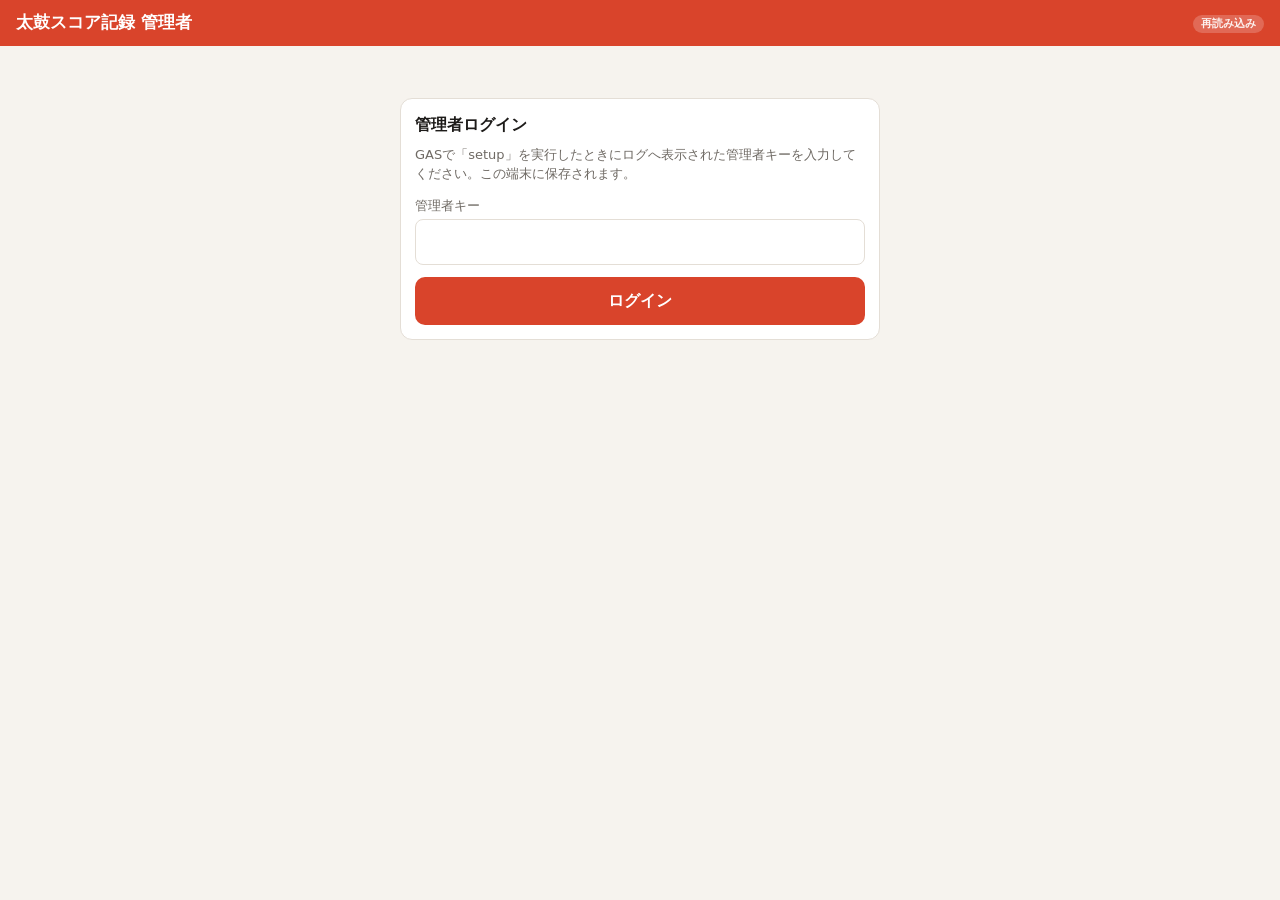
==== commit a4cb1773: "Add files via upload" ====
--- a/admin.html
+++ b/admin.html
@@ -56,7 +56,8 @@
 }
 function render() {
   $('#who').textContent = D ? `プレイヤー${D.players.length}人・記録${recs().length}件` : '';
-  $('#banners').innerHTML = !API_URL ? `<div class="banner err">config.js にサーバーURLが設定されていません。</div>` : '';
+  $('#banners').innerHTML = !API_URL ? `<div class="banner err">config.js にサーバーURLが設定されていません。</div>`
+    : D && serverOutdated(D.version) ? `<div class="banner err">⚠ ${esc(OUTDATED_MSG)}<br>（サーバー：${esc(D.version || '2.0以前')}／必要：${REQUIRED_SERVER}）</div>` : '';
   if (!D) return viewLogin();
   refreshOniBoth(D.songs);
   const tabs = [['rank', '🏆 ランキング'], ['events', '📅 大会'], ['songs', '🎵 楽曲'], ['players', '👤 プレイヤー']];
@@ -455,6 +456,7 @@
 async function saveEvent(ev) {
   try {
     const res = await api('adminSaveEvent', { adminKey, event: ev });
+    if (ev.multiCourse === false && res.event.multiCourse !== false) { alert('曲単位の設定がサーバーに保存されませんでした。\n\n' + OUTDATED_MSG); return; }
     const i = D.events.findIndex(x => x.id === res.event.id);
     if (i >= 0) D.events[i] = res.event; else D.events.push(res.event);
     st.eventForm = null; if (!res.event.deleted) st.rankEvent = res.event.id; else if (st.rankEvent === res.event.id) st.rankEvent = '';
@@ -600,7 +602,13 @@
   try {
     const res = await api('adminSaveSongs', { adminKey, songs: list }, 60000);
     res.songs.forEach(s => { const i = D.songs.findIndex(x => x.id === s.id); if (i >= 0) D.songs[i] = s; else D.songs.push(s); });
-    st.songForm = null; toast(`${res.songs.length}譜面を保存しました`); render();
+    if (res.version) D.version = res.version;
+    // 送った項目がサーバーで捨てられていないか確認（旧バージョンのデプロイ対策）
+    const lost = list.some(s => { const r = res.songs.find(x => x.id === s.id);
+      return r && ['wikiUrl', 'videoUrl', 'composer', 'addedDate'].some(k => s[k] && !r[k]); });
+    st.songForm = null; render();
+    if (lost) alert('一部の項目（リンク・作曲者・追加日）がサーバーに保存されませんでした。\n\n' + OUTDATED_MSG);
+    else toast(`${res.songs.length}譜面を保存しました`);
   } catch (e) { toast(e.message, 3000); }
 }
 /** 旧ツールの書き出しファイルなどから楽曲だけを一括登録（同じ曲名・コースは飛ばす） */
